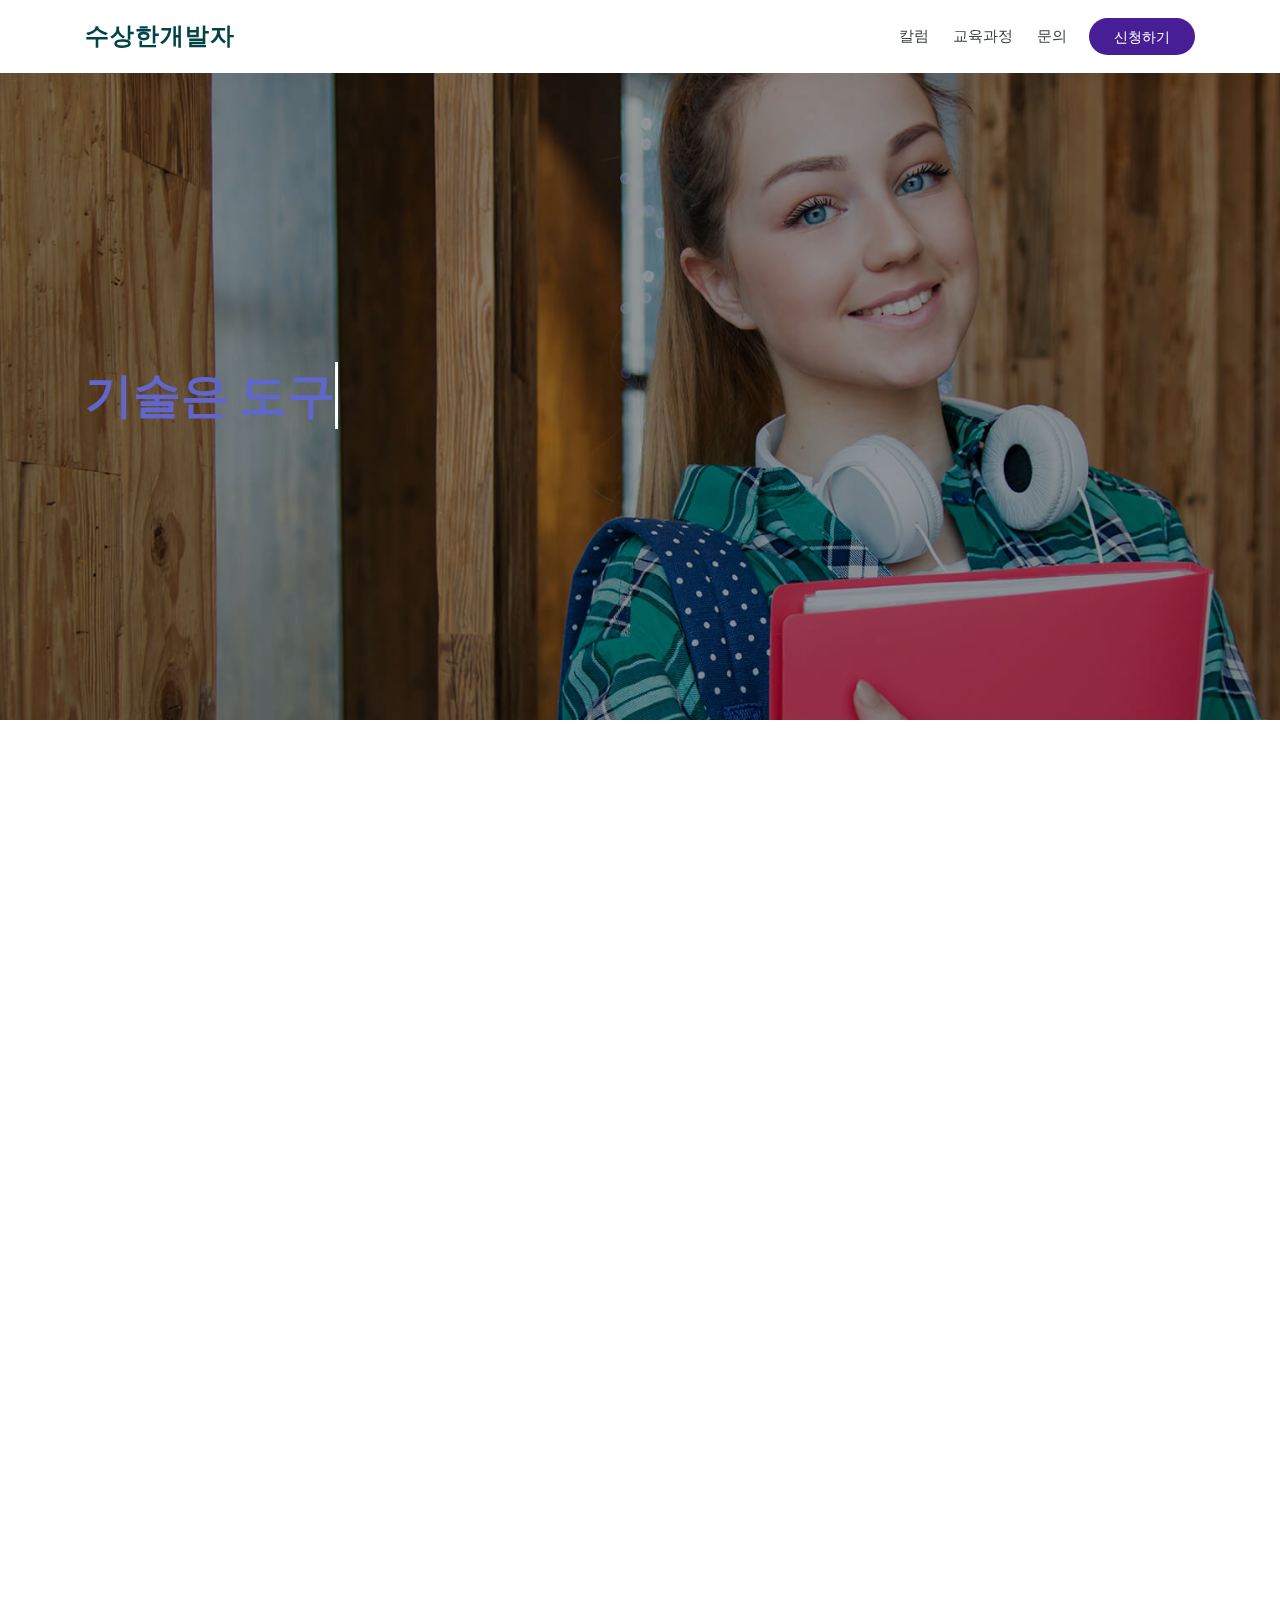
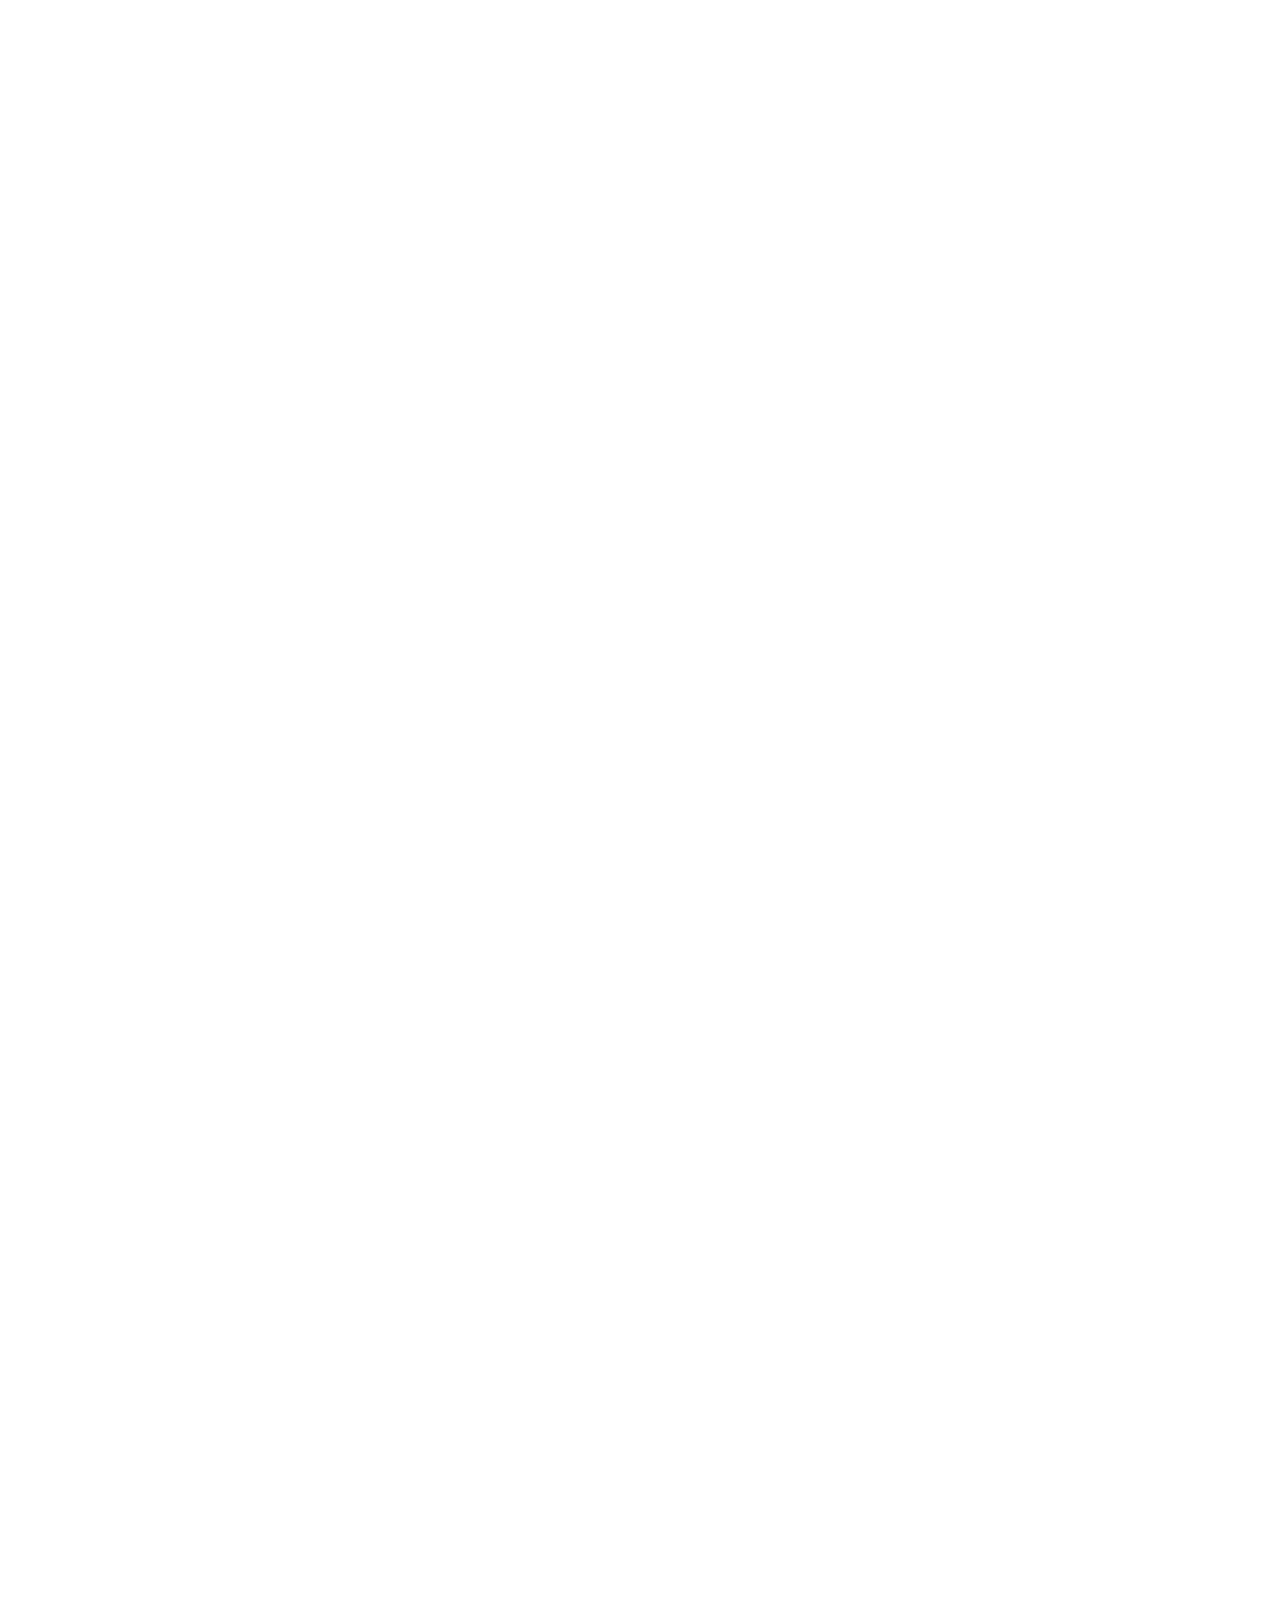
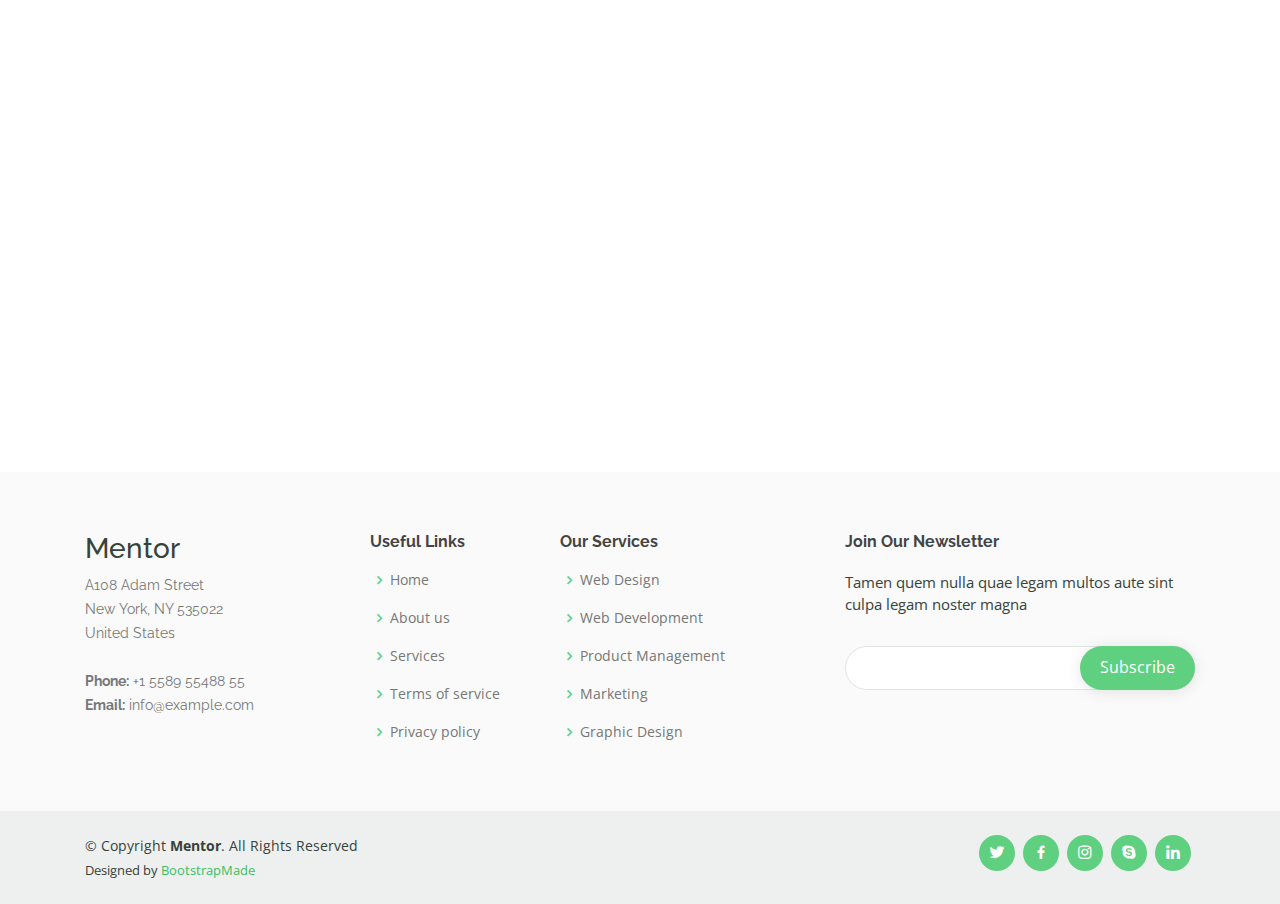
==== index.html @ 90919be4 "first commit" ====
<!DOCTYPE html>
<html lang="ko">

<head>
  <meta charset="utf-8">
  <meta content="width=device-width, initial-scale=1.0" name="viewport">

  <title>Create Dream | 수상한개발자</title>
  <meta content="" name="description">
  <meta content="" name="keywords">

  <!-- Favicons -->
  <link href="assets/img/favicon.png" rel="icon">
  <link href="assets/img/apple-touch-icon.png" rel="apple-touch-icon">

  <!-- Google Fonts -->
  <link href="https://fonts.googleapis.com/css?family=Open+Sans:300,300i,400,400i,600,600i,700,700i|Raleway:300,300i,400,400i,500,500i,600,600i,700,700i|Poppins:300,300i,400,400i,500,500i,600,600i,700,700i" rel="stylesheet">

  <!-- Vendor CSS Files -->
  <link href="assets/vendor/bootstrap/css/bootstrap.min.css" rel="stylesheet">
  <link href="assets/vendor/icofont/icofont.min.css" rel="stylesheet">
  <link href="assets/vendor/boxicons/css/boxicons.min.css" rel="stylesheet">
  <link href="assets/vendor/remixicon/remixicon.css" rel="stylesheet">
  <link href="assets/vendor/owl.carousel/assets/owl.carousel.min.css" rel="stylesheet">
  <link href="assets/vendor/animate.css/animate.min.css" rel="stylesheet">
  <link href="assets/vendor/aos/aos.css" rel="stylesheet">

  <!-- Template Main CSS File -->
  <link href="assets/css/style.css" rel="stylesheet">

  <!-- =======================================================
  * Template Name: Mentor - v2.2.0
  * Template URL: https://bootstrapmade.com/mentor-free-education-bootstrap-theme/
  * Author: BootstrapMade.com
  * License: https://bootstrapmade.com/license/
  ======================================================== -->
</head>

<body>

  <!-- ======= Header ======= -->
  <header id="header" class="fixed-top">
    <div class="container d-flex align-items-center">

      <h1 class="logo mr-auto"><a href="index.html">수상한개발자</a></h1>
      <!-- Uncomment below if you prefer to use an image logo -->
      <!-- <a href="index.html" class="logo mr-auto"><img src="assets/img/logo.png" alt="" class="img-fluid"></a>-->

      <nav class="nav-menu d-none d-lg-block">
        <ul>
          <li><a href="column.html">칼럼</a></li>
          <li><a href="courses.html">교육과정</a></li>
          <li><a href="contact.html">문의</a></li>

        </ul>
      </nav><!-- .nav-menu -->

      <a href="courses.html" class="get-started-btn">신청하기</a>

    </div>
  </header><!-- End Header -->

  <!-- ======= Hero Section ======= -->
  <section id="hero" class="d-flex justify-content-center align-items-center">
    <div class="container position-relative" data-aos="zoom-in" data-aos-delay="100">
      <h1>
        <a href="" class="typewrite" data-period="2000" data-type='[ "기술은 도구에 불과합니다. 머릿속의 아이디어를 실현해보세요.", "일반인, 비전공자, 학생, 직장인도 인공지능, 웹사이트를 다룰 수 있습니다.", "코알못도 4주만에 인공지능 기술을 활용한 웹사이트 완성"]'>
          <span class="wrap"></span>
        </a>
      </h1>
      <!-- <h2>We are team of talanted designers making websites with Bootstrap</h2> -->
      <!-- <a href="courses.html" class="btn-get-started">Get Started</a> -->
    </div>
  </section><!-- End Hero -->

  <main id="main">

    <!-- ======= About 컬럼 섹션 ======= -->
    <section id="about" class="about">
      <div class="container" data-aos="fade-up">

        <div class="section-title">
          <h2>About</h2>
          <p>About Us</p>
        </div>

        <div class="row">
          <div class="col-lg-6 order-1 order-lg-2" data-aos="fade-left" data-aos-delay="100">
            <img src="assets/img/about.jpg" class="img-fluid" alt="">
          </div>
          <div class="col-lg-6 pt-4 pt-lg-0 order-2 order-lg-1 content">
            <h3>수상한 개발자는 어떻게 4주만에 <br>인공지능, 웹사이트를 완성할 수 있을까요?</h3>
            <p class="font-italic">
              반드시 칼럼을 확인하시고 신청해주세요.
            </p>
            <ul>
              <li><i class="icofont-check-circled"></i> 자기계발로 코딩을 배우고 싶으신 분들에게</li>
              <li><i class="icofont-check-circled"></i> 창업을 위해 코딩이 필요하신 분에게</li>
              <li><i class="icofont-check-circled"></i> 4주만에 어떻게 인공지능을 활용한 웹사이트를 만드나요?</li>
            </ul>
            <p>
              
            </p>
            <a href="column.html" class="learn-more-btn">칼럼 확인</a>
          </div>
        </div>

      </div>
    </section><!-- End About Section -->

    <!-- ======= Counts Section ======= -->
    <!-- <section id="counts" class="counts section-bg">
      <div class="container">

        <div class="row counters">

          <div class="col-lg-3 col-6 text-center">
            <span data-toggle="counter-up">1232</span>
            <p>Students</p>
          </div>

          <div class="col-lg-3 col-6 text-center">
            <span data-toggle="counter-up">64</span>
            <p>Courses</p>
          </div>

          <div class="col-lg-3 col-6 text-center">
            <span data-toggle="counter-up">42</span>
            <p>Events</p>
          </div>

          <div class="col-lg-3 col-6 text-center">
            <span data-toggle="counter-up">15</span>
            <p>Trainers</p>
          </div>

        </div>

      </div>
    </section>End Counts Section -->

    <!-- ======= 수업소개 섹션 ======= -->
    <section id="why-us" class="why-us">
      <div class="container" data-aos="fade-up">

        <div class="row">
          <!-- <div class="col-lg-4 d-flex align-items-stretch">
             <div class="content">
              <h3>수상한개발자 소개</h3>
              <p>
                영상
              </p>
              <div class="text-center">
                <a href="about.html" class="more-btn">Learn More <i class="bx bx-chevron-right"></i></a>
              </div>
            </div> 
          </div> -->
          <div class="col-lg-8 d-flex align-items-stretch" data-aos="zoom-in" data-aos-delay="100">
            <div class="icon-boxes d-flex flex-column justify-content-center">
              <div class="row">
                <div class="col-xl-4 d-flex align-items-stretch">
                  <div class="icon-box mt-4 mt-xl-0">
                    <i class="bx bx-receipt"></i>
                    <h4>일반과정</h4>
                    <p>일반과정은 온라인으로 진행되며 자신만의 포트폴리오를 구축해볼 수 있다.</p>
                  </div>
                </div>
                <div class="col-xl-4 d-flex align-items-stretch">
                  <div class="icon-box mt-4 mt-xl-0">
                    <i class="bx bx-cube-alt"></i>
                    <h4>메이커스 과정</h4>
                    <p>메이커스 과정은 플립러닝이다. 온라인 + 오프라인 형태로 앱출시까지 해보소</p>
                  </div>
                </div>
              </div>
            </div><!-- End .content-->
          </div>
        </div>

      </div>
    </section><!-- End 수업소개 Section -->

    <!-- ======= Features Section ======= -->
    <section id="features" class="features">
      <div class="container" data-aos="fade-up">

        <div class="row" data-aos="zoom-in" data-aos-delay="100">
          <div class="col-lg-3 col-md-4">
            <div class="icon-box">
              <i class="ri-store-line" style="color: #ffbb2c;"></i>
              <h3><a href="">Lorem Ipsum</a></h3>
            </div>
          </div>
          <div class="col-lg-3 col-md-4 mt-4 mt-md-0">
            <div class="icon-box">
              <i class="ri-bar-chart-box-line" style="color: #5578ff;"></i>
              <h3><a href="">Dolor Sitema</a></h3>
            </div>
          </div>
          <div class="col-lg-3 col-md-4 mt-4 mt-md-0">
            <div class="icon-box">
              <i class="ri-calendar-todo-line" style="color: #e80368;"></i>
              <h3><a href="">Sed perspiciatis</a></h3>
            </div>
          </div>
          <div class="col-lg-3 col-md-4 mt-4 mt-lg-0">
            <div class="icon-box">
              <i class="ri-paint-brush-line" style="color: #e361ff;"></i>
              <h3><a href="">Magni Dolores</a></h3>
            </div>
          </div>
          <div class="col-lg-3 col-md-4 mt-4">
            <div class="icon-box">
              <i class="ri-database-2-line" style="color: #47aeff;"></i>
              <h3><a href="">Nemo Enim</a></h3>
            </div>
          </div>
          <div class="col-lg-3 col-md-4 mt-4">
            <div class="icon-box">
              <i class="ri-gradienter-line" style="color: #ffa76e;"></i>
              <h3><a href="">Eiusmod Tempor</a></h3>
            </div>
          </div>
          <div class="col-lg-3 col-md-4 mt-4">
            <div class="icon-box">
              <i class="ri-file-list-3-line" style="color: #11dbcf;"></i>
              <h3><a href="">Midela Teren</a></h3>
            </div>
          </div>
          <div class="col-lg-3 col-md-4 mt-4">
            <div class="icon-box">
              <i class="ri-price-tag-2-line" style="color: #4233ff;"></i>
              <h3><a href="">Pira Neve</a></h3>
            </div>
          </div>
          <div class="col-lg-3 col-md-4 mt-4">
            <div class="icon-box">
              <i class="ri-anchor-line" style="color: #b2904f;"></i>
              <h3><a href="">Dirada Pack</a></h3>
            </div>
          </div>
          <div class="col-lg-3 col-md-4 mt-4">
            <div class="icon-box">
              <i class="ri-disc-line" style="color: #b20969;"></i>
              <h3><a href="">Moton Ideal</a></h3>
            </div>
          </div>
          <div class="col-lg-3 col-md-4 mt-4">
            <div class="icon-box">
              <i class="ri-base-station-line" style="color: #ff5828;"></i>
              <h3><a href="">Verdo Park</a></h3>
            </div>
          </div>
          <div class="col-lg-3 col-md-4 mt-4">
            <div class="icon-box">
              <i class="ri-fingerprint-line" style="color: #29cc61;"></i>
              <h3><a href="">Flavor Nivelanda</a></h3>
            </div>
          </div>
        </div>

      </div>
    </section><!-- End Features Section -->

    <!-- ======= Popular Courses Section ======= -->
    <section id="popular-courses" class="courses">
      <div class="container" data-aos="fade-up">

        <div class="section-title">
          <h2>Courses</h2>
          <p>Popular Courses</p>
        </div>

        <div class="row" data-aos="zoom-in" data-aos-delay="100">

          <div class="col-lg-4 col-md-6 d-flex align-items-stretch">
            <div class="course-item">
              <img src="assets/img/course-1.jpg" class="img-fluid" alt="...">
              <div class="course-content">
                <div class="d-flex justify-content-between align-items-center mb-3">
                  <h4>Web Development</h4>
                  <p class="price">$169</p>
                </div>

                <h3><a href="course-details.html">Website Design</a></h3>
                <p>Et architecto provident deleniti facere repellat nobis iste. Id facere quia quae dolores dolorem tempore.</p>
                <div class="trainer d-flex justify-content-between align-items-center">
                  <div class="trainer-profile d-flex align-items-center">
                    <img src="assets/img/trainers/trainer-1.jpg" class="img-fluid" alt="">
                    <span>Antonio</span>
                  </div>
                  <div class="trainer-rank d-flex align-items-center">
                    <i class="bx bx-user"></i>&nbsp;50
                    &nbsp;&nbsp;
                    <i class="bx bx-heart"></i>&nbsp;65
                  </div>
                </div>
              </div>
            </div>
          </div> <!-- End Course Item-->

          <div class="col-lg-4 col-md-6 d-flex align-items-stretch mt-4 mt-md-0">
            <div class="course-item">
              <img src="assets/img/course-2.jpg" class="img-fluid" alt="...">
              <div class="course-content">
                <div class="d-flex justify-content-between align-items-center mb-3">
                  <h4>Marketing</h4>
                  <p class="price">$250</p>
                </div>

                <h3><a href="course-details.html">Search Engine Optimization</a></h3>
                <p>Et architecto provident deleniti facere repellat nobis iste. Id facere quia quae dolores dolorem tempore.</p>
                <div class="trainer d-flex justify-content-between align-items-center">
                  <div class="trainer-profile d-flex align-items-center">
                    <img src="assets/img/trainers/trainer-2.jpg" class="img-fluid" alt="">
                    <span>Lana</span>
                  </div>
                  <div class="trainer-rank d-flex align-items-center">
                    <i class="bx bx-user"></i>&nbsp;35
                    &nbsp;&nbsp;
                    <i class="bx bx-heart"></i>&nbsp;42
                  </div>
                </div>
              </div>
            </div>
          </div> <!-- End Course Item-->

          <div class="col-lg-4 col-md-6 d-flex align-items-stretch mt-4 mt-lg-0">
            <div class="course-item">
              <img src="assets/img/course-3.jpg" class="img-fluid" alt="...">
              <div class="course-content">
                <div class="d-flex justify-content-between align-items-center mb-3">
                  <h4>Content</h4>
                  <p class="price">$180</p>
                </div>

                <h3><a href="course-details.html">Copywriting</a></h3>
                <p>Et architecto provident deleniti facere repellat nobis iste. Id facere quia quae dolores dolorem tempore.</p>
                <div class="trainer d-flex justify-content-between align-items-center">
                  <div class="trainer-profile d-flex align-items-center">
                    <img src="assets/img/trainers/trainer-3.jpg" class="img-fluid" alt="">
                    <span>Brandon</span>
                  </div>
                  <div class="trainer-rank d-flex align-items-center">
                    <i class="bx bx-user"></i>&nbsp;20
                    &nbsp;&nbsp;
                    <i class="bx bx-heart"></i>&nbsp;85
                  </div>
                </div>
              </div>
            </div>
          </div> <!-- End Course Item-->

        </div>

      </div>
    </section><!-- End Popular Courses Section -->

    <!-- ======= Trainers Section ======= -->
    <section id="trainers" class="trainers">
      <div class="container" data-aos="fade-up">

        <div class="section-title">
          <h2>Trainers</h2>
          <p>Our Professional Trainers</p>
        </div>

        <div class="row" data-aos="zoom-in" data-aos-delay="100">
          <div class="col-lg-4 col-md-6 d-flex align-items-stretch">
            <div class="member">
              <img src="assets/img/trainers/trainer-1.jpg" class="img-fluid" alt="">
              <div class="member-content">
                <h4>Walter White</h4>
                <span>Web Development</span>
                <p>
                  Magni qui quod omnis unde et eos fuga et exercitationem. Odio veritatis perspiciatis quaerat qui aut aut aut
                </p>
                <div class="social">
                  <a href=""><i class="icofont-twitter"></i></a>
                  <a href=""><i class="icofont-facebook"></i></a>
                  <a href=""><i class="icofont-instagram"></i></a>
                  <a href=""><i class="icofont-linkedin"></i></a>
                </div>
              </div>
            </div>
          </div>

          <div class="col-lg-4 col-md-6 d-flex align-items-stretch">
            <div class="member">
              <img src="assets/img/trainers/trainer-2.jpg" class="img-fluid" alt="">
              <div class="member-content">
                <h4>Sarah Jhinson</h4>
                <span>Marketing</span>
                <p>
                  Repellat fugiat adipisci nemo illum nesciunt voluptas repellendus. In architecto rerum rerum temporibus
                </p>
                <div class="social">
                  <a href=""><i class="icofont-twitter"></i></a>
                  <a href=""><i class="icofont-facebook"></i></a>
                  <a href=""><i class="icofont-instagram"></i></a>
                  <a href=""><i class="icofont-linkedin"></i></a>
                </div>
              </div>
            </div>
          </div>

          <div class="col-lg-4 col-md-6 d-flex align-items-stretch">
            <div class="member">
              <img src="assets/img/trainers/trainer-3.jpg" class="img-fluid" alt="">
              <div class="member-content">
                <h4>William Anderson</h4>
                <span>Content</span>
                <p>
                  Voluptas necessitatibus occaecati quia. Earum totam consequuntur qui porro et laborum toro des clara
                </p>
                <div class="social">
                  <a href=""><i class="icofont-twitter"></i></a>
                  <a href=""><i class="icofont-facebook"></i></a>
                  <a href=""><i class="icofont-instagram"></i></a>
                  <a href=""><i class="icofont-linkedin"></i></a>
                </div>
              </div>
            </div>
          </div>

        </div>

      </div>
    </section><!-- End Trainers Section -->

  </main><!-- End #main -->

  <!-- ======= Footer ======= -->
  <footer id="footer">

    <div class="footer-top">
      <div class="container">
        <div class="row">

          <div class="col-lg-3 col-md-6 footer-contact">
            <h3>Mentor</h3>
            <p>
              A108 Adam Street <br>
              New York, NY 535022<br>
              United States <br><br>
              <strong>Phone:</strong> +1 5589 55488 55<br>
              <strong>Email:</strong> info@example.com<br>
            </p>
          </div>

          <div class="col-lg-2 col-md-6 footer-links">
            <h4>Useful Links</h4>
            <ul>
              <li><i class="bx bx-chevron-right"></i> <a href="#">Home</a></li>
              <li><i class="bx bx-chevron-right"></i> <a href="#">About us</a></li>
              <li><i class="bx bx-chevron-right"></i> <a href="#">Services</a></li>
              <li><i class="bx bx-chevron-right"></i> <a href="#">Terms of service</a></li>
              <li><i class="bx bx-chevron-right"></i> <a href="#">Privacy policy</a></li>
            </ul>
          </div>

          <div class="col-lg-3 col-md-6 footer-links">
            <h4>Our Services</h4>
            <ul>
              <li><i class="bx bx-chevron-right"></i> <a href="#">Web Design</a></li>
              <li><i class="bx bx-chevron-right"></i> <a href="#">Web Development</a></li>
              <li><i class="bx bx-chevron-right"></i> <a href="#">Product Management</a></li>
              <li><i class="bx bx-chevron-right"></i> <a href="#">Marketing</a></li>
              <li><i class="bx bx-chevron-right"></i> <a href="#">Graphic Design</a></li>
            </ul>
          </div>

          <div class="col-lg-4 col-md-6 footer-newsletter">
            <h4>Join Our Newsletter</h4>
            <p>Tamen quem nulla quae legam multos aute sint culpa legam noster magna</p>
            <form action="" method="post">
              <input type="email" name="email"><input type="submit" value="Subscribe">
            </form>
          </div>

        </div>
      </div>
    </div>

    <div class="container d-md-flex py-4">

      <div class="mr-md-auto text-center text-md-left">
        <div class="copyright">
          &copy; Copyright <strong><span>Mentor</span></strong>. All Rights Reserved
        </div>
        <div class="credits">
          <!-- All the links in the footer should remain intact. -->
          <!-- You can delete the links only if you purchased the pro version. -->
          <!-- Licensing information: https://bootstrapmade.com/license/ -->
          <!-- Purchase the pro version with working PHP/AJAX contact form: https://bootstrapmade.com/mentor-free-education-bootstrap-theme/ -->
          Designed by <a href="https://bootstrapmade.com/">BootstrapMade</a>
        </div>
      </div>
      <div class="social-links text-center text-md-right pt-3 pt-md-0">
        <a href="#" class="twitter"><i class="bx bxl-twitter"></i></a>
        <a href="#" class="facebook"><i class="bx bxl-facebook"></i></a>
        <a href="#" class="instagram"><i class="bx bxl-instagram"></i></a>
        <a href="#" class="google-plus"><i class="bx bxl-skype"></i></a>
        <a href="#" class="linkedin"><i class="bx bxl-linkedin"></i></a>
      </div>
    </div>
  </footer><!-- End Footer -->

  <a href="#" class="back-to-top"><i class="bx bx-up-arrow-alt"></i></a>
  <div id="preloader"></div>

  <!-- Vendor JS Files -->
  <script src="assets/vendor/jquery/jquery.min.js"></script>
  <script src="assets/vendor/bootstrap/js/bootstrap.bundle.min.js"></script>
  <script src="assets/vendor/jquery.easing/jquery.easing.min.js"></script>
  <script src="assets/vendor/php-email-form/validate.js"></script>
  <script src="assets/vendor/waypoints/jquery.waypoints.min.js"></script>
  <script src="assets/vendor/counterup/counterup.min.js"></script>
  <script src="assets/vendor/owl.carousel/owl.carousel.min.js"></script>
  <script src="assets/vendor/aos/aos.js"></script>
  

  <!-- Template Main JS File -->
  <script src="assets/js/main.js"></script>

  <!-- custom js -->
  <script src="custom.js"></script>

</body>

</html>
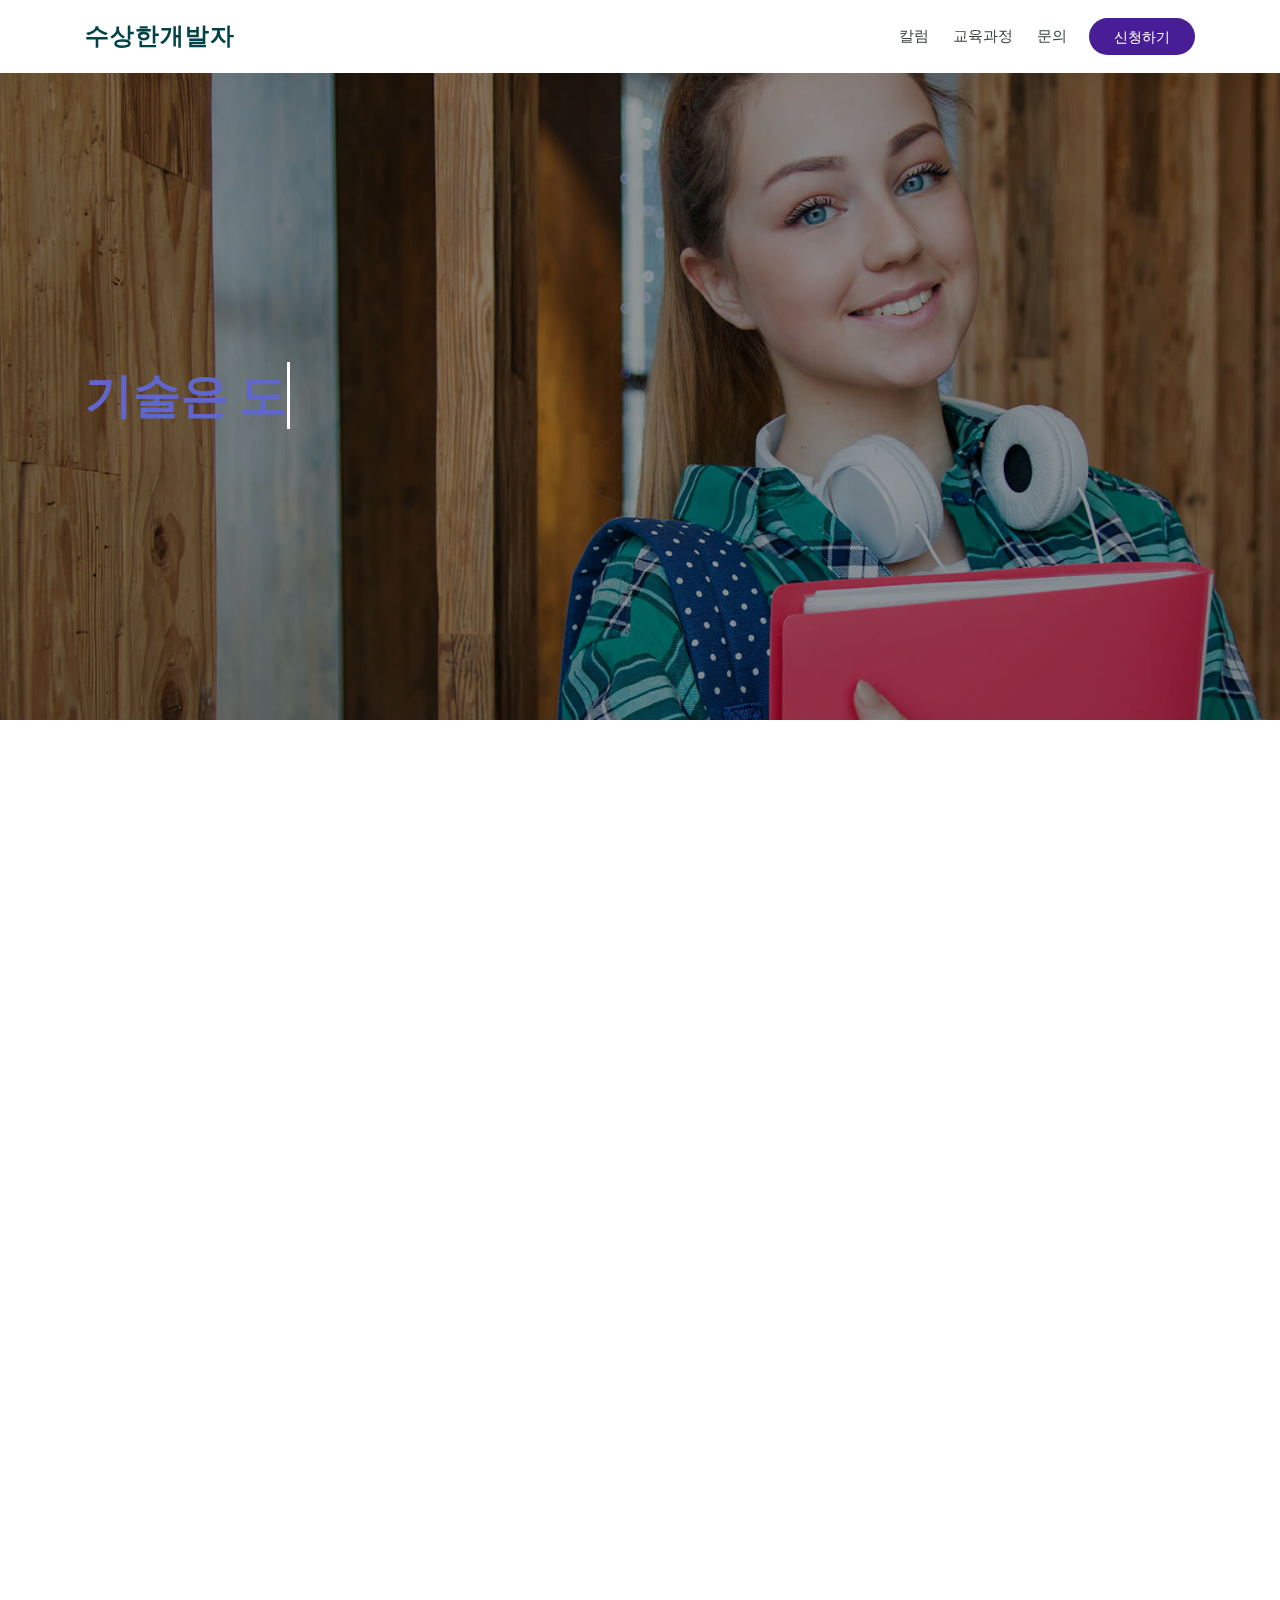
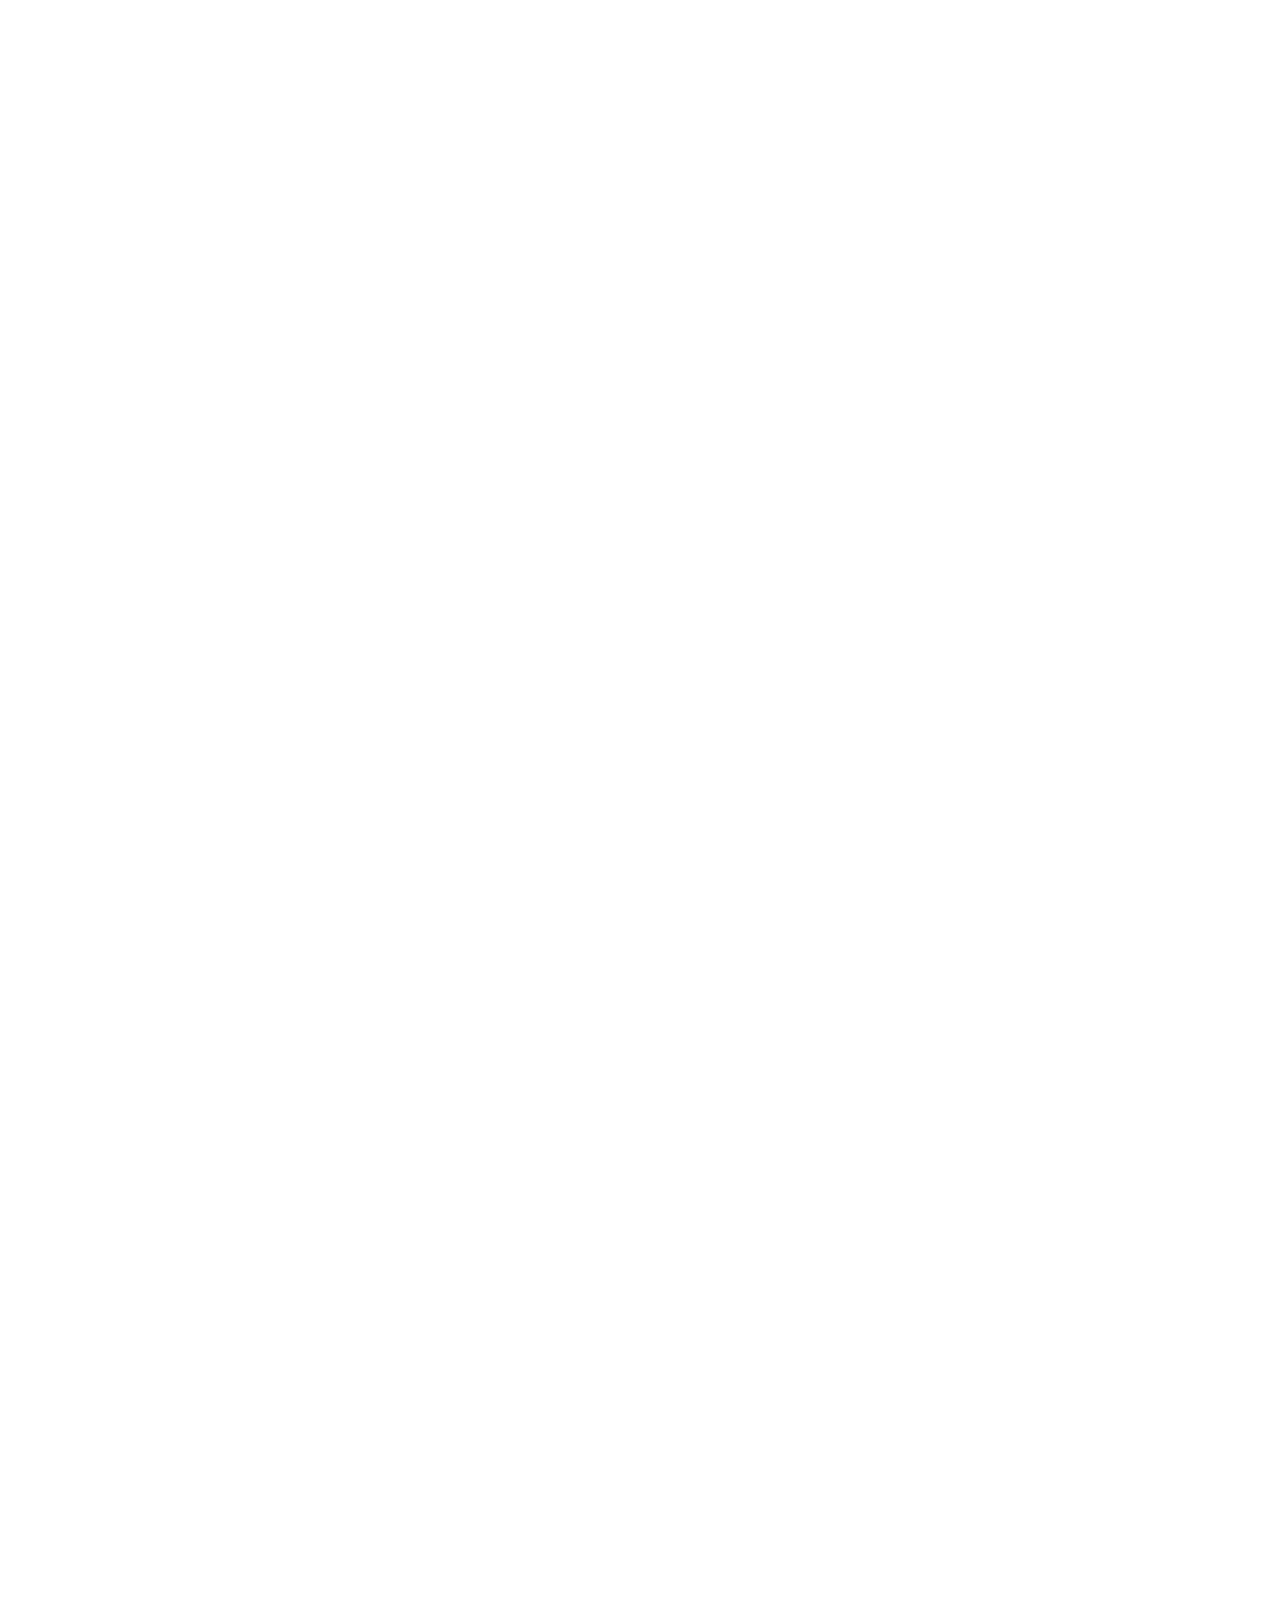
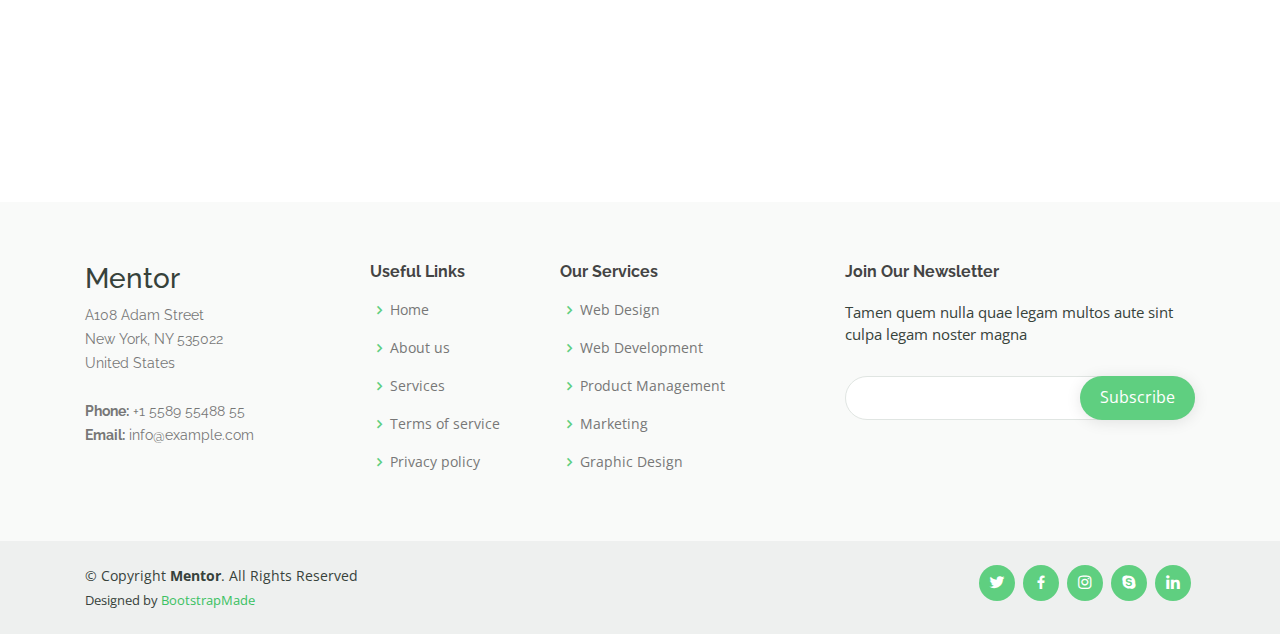
==== commit fa6d2f12: "section-title 폰트 사이즈변경" ====
--- a/index.html
+++ b/index.html
@@ -5,7 +5,7 @@
   <meta charset="utf-8">
   <meta content="width=device-width, initial-scale=1.0" name="viewport">
 
-  <title>Create Dream | 수상한개발자</title>
+  <title>수상한개발자</title>
   <meta content="" name="description">
   <meta content="" name="keywords">
 
@@ -81,7 +81,7 @@
 
         <div class="section-title">
           <h2>About</h2>
-          <p>About Us</p>
+          <p>개발에 대한 세계관부터 파악해보고 싶다면?</p>
         </div>
 
         <div class="row">
@@ -108,53 +108,17 @@
       </div>
     </section><!-- End About Section -->
 
-    <!-- ======= Counts Section ======= -->
-    <!-- <section id="counts" class="counts section-bg">
-      <div class="container">
-
-        <div class="row counters">
-
-          <div class="col-lg-3 col-6 text-center">
-            <span data-toggle="counter-up">1232</span>
-            <p>Students</p>
-          </div>
-
-          <div class="col-lg-3 col-6 text-center">
-            <span data-toggle="counter-up">64</span>
-            <p>Courses</p>
-          </div>
-
-          <div class="col-lg-3 col-6 text-center">
-            <span data-toggle="counter-up">42</span>
-            <p>Events</p>
-          </div>
-
-          <div class="col-lg-3 col-6 text-center">
-            <span data-toggle="counter-up">15</span>
-            <p>Trainers</p>
-          </div>
-
-        </div>
-
-      </div>
-    </section>End Counts Section -->
-
     <!-- ======= 수업소개 섹션 ======= -->
     <section id="why-us" class="why-us">
       <div class="container" data-aos="fade-up">
 
+        <div class="section-title">
+          <h2>수업 소개</h2>
+          <p>활용위주로 긱하게 배울 수 있다.</p>
+        </div>
+
         <div class="row">
-          <!-- <div class="col-lg-4 d-flex align-items-stretch">
-             <div class="content">
-              <h3>수상한개발자 소개</h3>
-              <p>
-                영상
-              </p>
-              <div class="text-center">
-                <a href="about.html" class="more-btn">Learn More <i class="bx bx-chevron-right"></i></a>
-              </div>
-            </div> 
-          </div> -->
+
           <div class="col-lg-8 d-flex align-items-stretch" data-aos="zoom-in" data-aos-delay="100">
             <div class="icon-boxes d-flex flex-column justify-content-center">
               <div class="row">
@@ -179,88 +143,6 @@
 
       </div>
     </section><!-- End 수업소개 Section -->
-
-    <!-- ======= Features Section ======= -->
-    <section id="features" class="features">
-      <div class="container" data-aos="fade-up">
-
-        <div class="row" data-aos="zoom-in" data-aos-delay="100">
-          <div class="col-lg-3 col-md-4">
-            <div class="icon-box">
-              <i class="ri-store-line" style="color: #ffbb2c;"></i>
-              <h3><a href="">Lorem Ipsum</a></h3>
-            </div>
-          </div>
-          <div class="col-lg-3 col-md-4 mt-4 mt-md-0">
-            <div class="icon-box">
-              <i class="ri-bar-chart-box-line" style="color: #5578ff;"></i>
-              <h3><a href="">Dolor Sitema</a></h3>
-            </div>
-          </div>
-          <div class="col-lg-3 col-md-4 mt-4 mt-md-0">
-            <div class="icon-box">
-              <i class="ri-calendar-todo-line" style="color: #e80368;"></i>
-              <h3><a href="">Sed perspiciatis</a></h3>
-            </div>
-          </div>
-          <div class="col-lg-3 col-md-4 mt-4 mt-lg-0">
-            <div class="icon-box">
-              <i class="ri-paint-brush-line" style="color: #e361ff;"></i>
-              <h3><a href="">Magni Dolores</a></h3>
-            </div>
-          </div>
-          <div class="col-lg-3 col-md-4 mt-4">
-            <div class="icon-box">
-              <i class="ri-database-2-line" style="color: #47aeff;"></i>
-              <h3><a href="">Nemo Enim</a></h3>
-            </div>
-          </div>
-          <div class="col-lg-3 col-md-4 mt-4">
-            <div class="icon-box">
-              <i class="ri-gradienter-line" style="color: #ffa76e;"></i>
-              <h3><a href="">Eiusmod Tempor</a></h3>
-            </div>
-          </div>
-          <div class="col-lg-3 col-md-4 mt-4">
-            <div class="icon-box">
-              <i class="ri-file-list-3-line" style="color: #11dbcf;"></i>
-              <h3><a href="">Midela Teren</a></h3>
-            </div>
-          </div>
-          <div class="col-lg-3 col-md-4 mt-4">
-            <div class="icon-box">
-              <i class="ri-price-tag-2-line" style="color: #4233ff;"></i>
-              <h3><a href="">Pira Neve</a></h3>
-            </div>
-          </div>
-          <div class="col-lg-3 col-md-4 mt-4">
-            <div class="icon-box">
-              <i class="ri-anchor-line" style="color: #b2904f;"></i>
-              <h3><a href="">Dirada Pack</a></h3>
-            </div>
-          </div>
-          <div class="col-lg-3 col-md-4 mt-4">
-            <div class="icon-box">
-              <i class="ri-disc-line" style="color: #b20969;"></i>
-              <h3><a href="">Moton Ideal</a></h3>
-            </div>
-          </div>
-          <div class="col-lg-3 col-md-4 mt-4">
-            <div class="icon-box">
-              <i class="ri-base-station-line" style="color: #ff5828;"></i>
-              <h3><a href="">Verdo Park</a></h3>
-            </div>
-          </div>
-          <div class="col-lg-3 col-md-4 mt-4">
-            <div class="icon-box">
-              <i class="ri-fingerprint-line" style="color: #29cc61;"></i>
-              <h3><a href="">Flavor Nivelanda</a></h3>
-            </div>
-          </div>
-        </div>
-
-      </div>
-    </section><!-- End Features Section -->
 
     <!-- ======= Popular Courses Section ======= -->
     <section id="popular-courses" class="courses">
--- a/assets/css/style.css
+++ b/assets/css/style.css
@@ -516,7 +516,7 @@
 .section-title p {
   margin: 0;
   margin: 0;
-  font-size: 36px;
+  font-size: 28px;
   font-weight: 700;
   text-transform: uppercase;
   font-family: "Poppins", sans-serif;
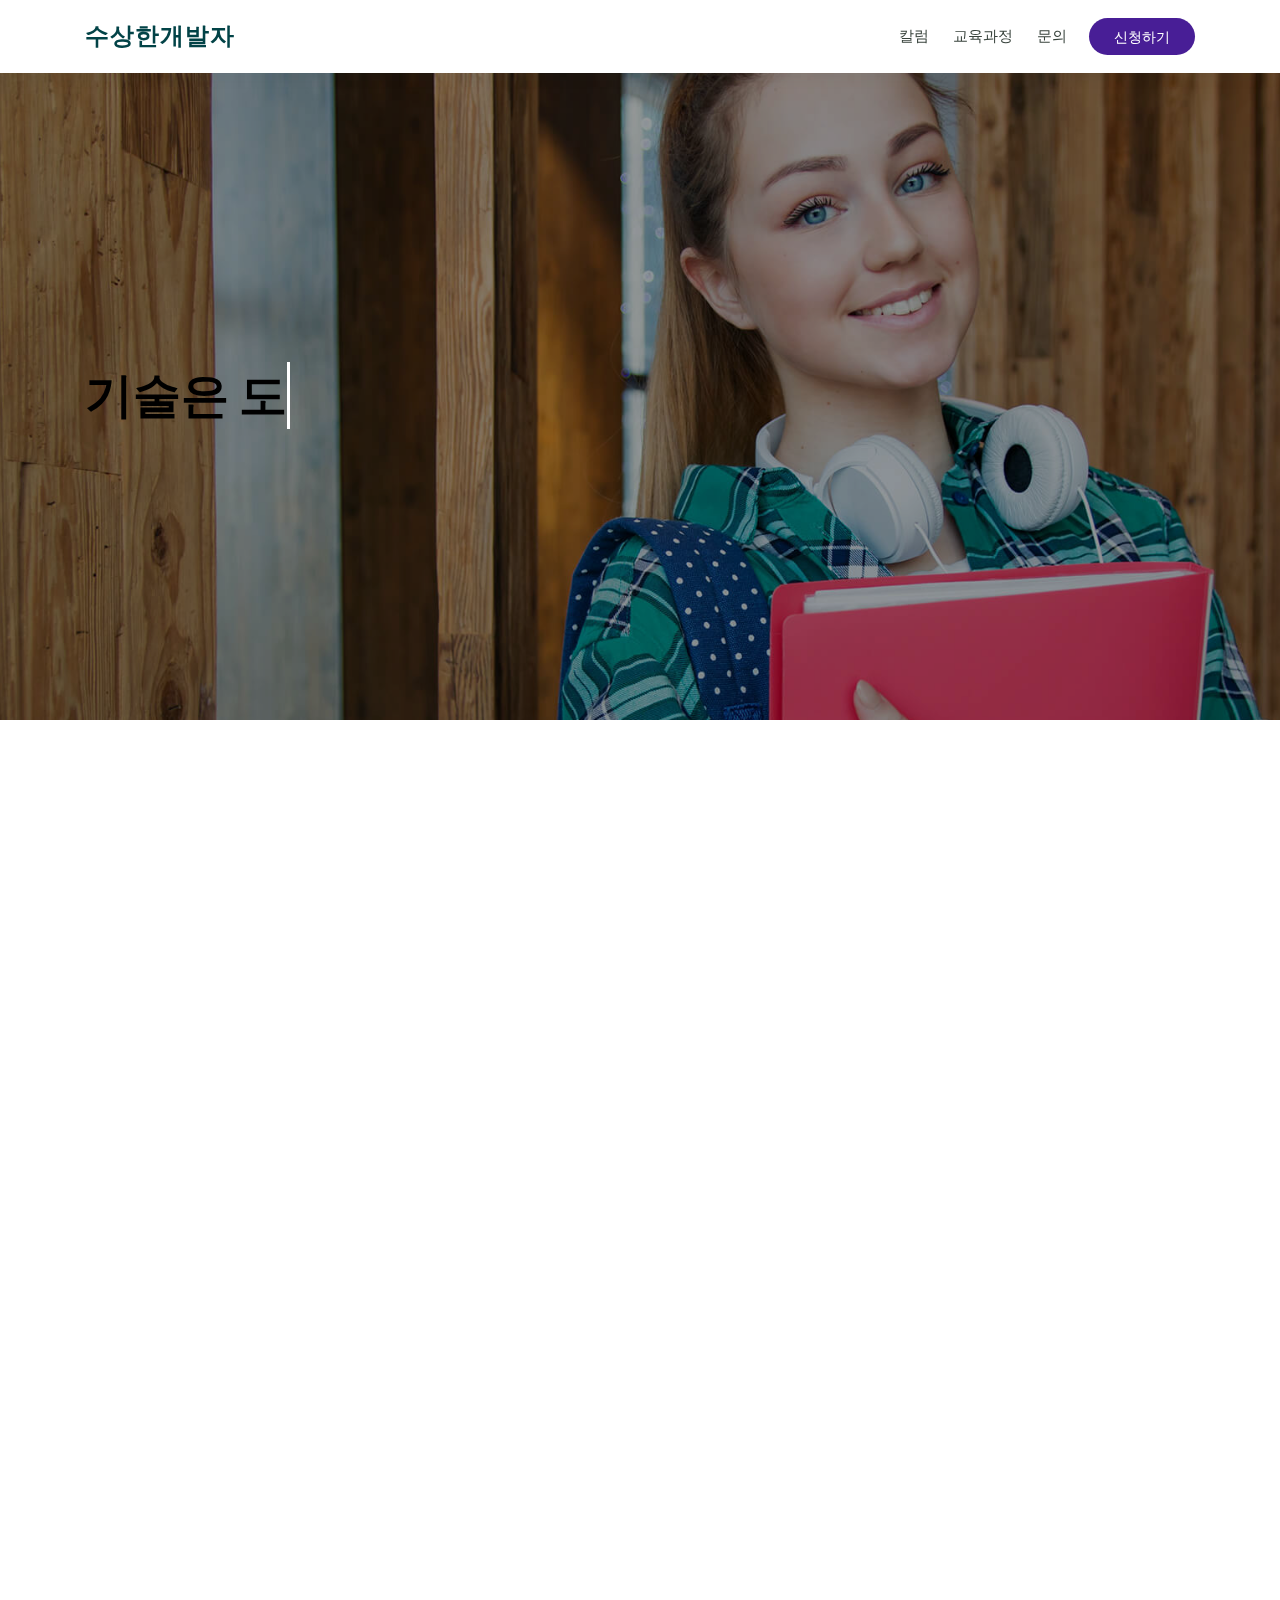
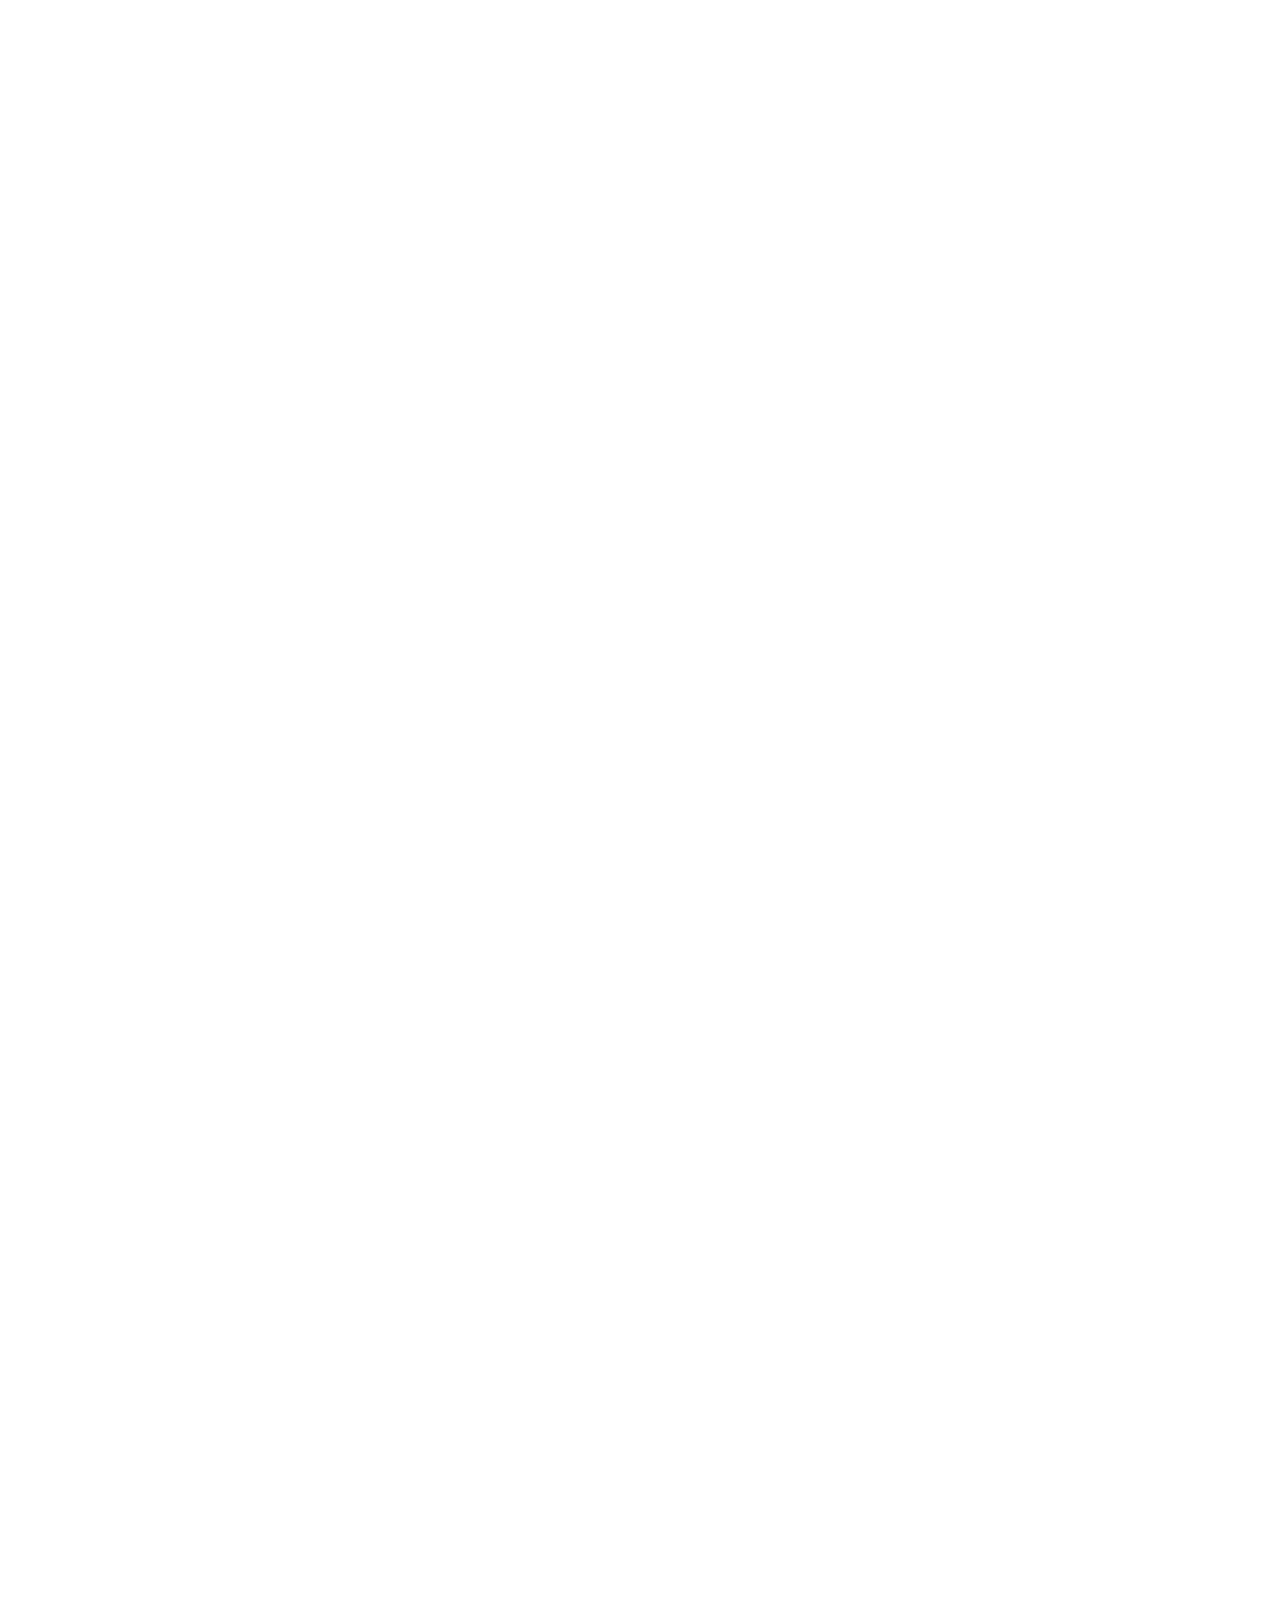
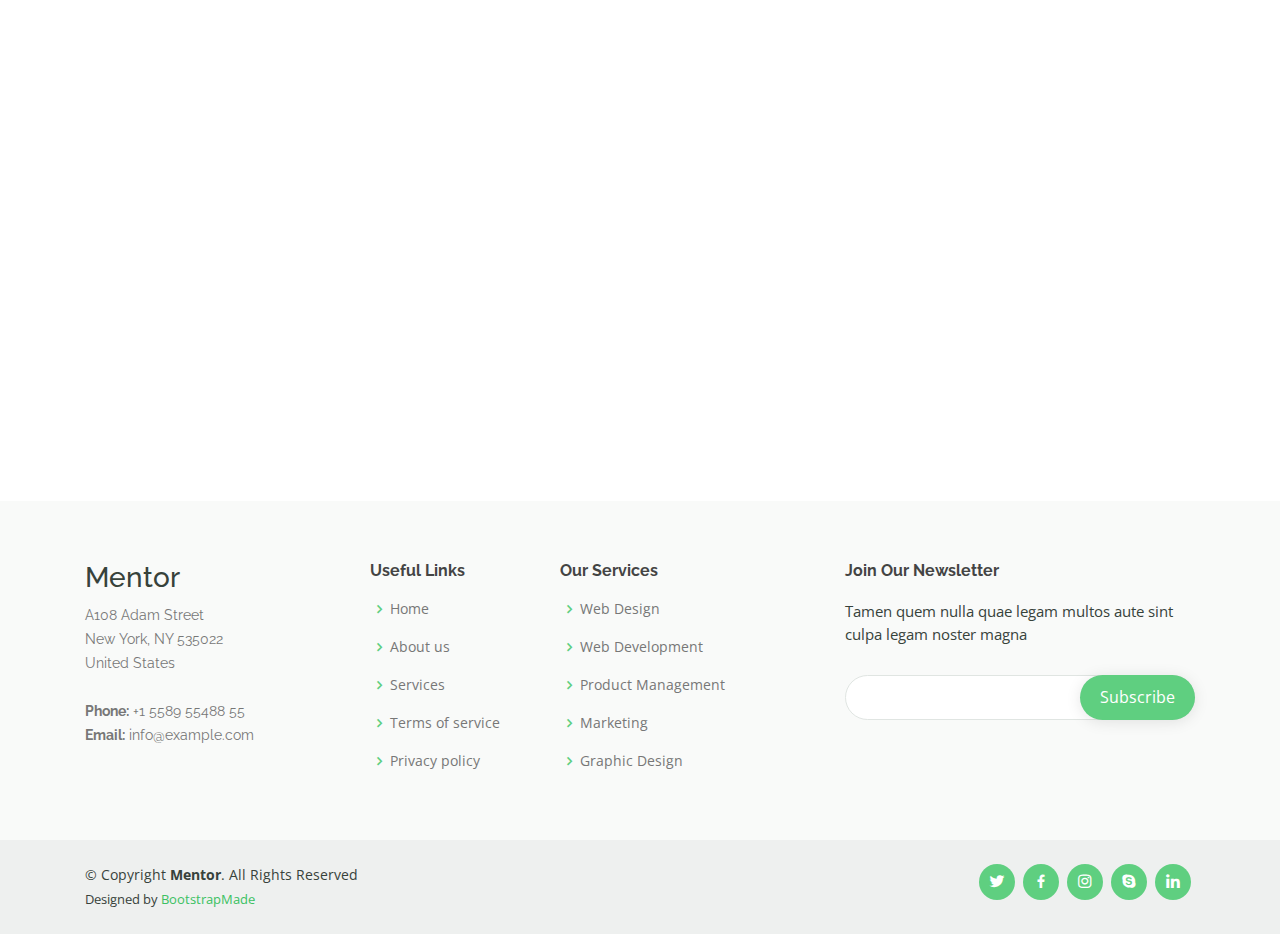
==== commit 116cd14a: "hover 효과 수정" ====
--- a/index.html
+++ b/index.html
@@ -89,8 +89,8 @@
             <img src="assets/img/about.jpg" class="img-fluid" alt="">
           </div>
           <div class="col-lg-6 pt-4 pt-lg-0 order-2 order-lg-1 content">
-            <h3>수상한 개발자는 어떻게 4주만에 <br>인공지능, 웹사이트를 완성할 수 있을까요?</h3>
-            <p class="font-italic">
+            <h3 class="mb-3">수상한 개발자는 어떻게 4주만에 <br>인공지능, 웹사이트를 완성할 수 있을까요?</h3>
+            <p class="font-italic mb-4">
               반드시 칼럼을 확인하시고 신청해주세요.
             </p>
             <ul>
@@ -113,7 +113,7 @@
       <div class="container" data-aos="fade-up">
 
         <div class="section-title">
-          <h2>수업 소개</h2>
+          <h2>Curriculum</h2>
           <p>활용위주로 긱하게 배울 수 있다.</p>
         </div>
 
@@ -122,19 +122,22 @@
           <div class="col-lg-8 d-flex align-items-stretch" data-aos="zoom-in" data-aos-delay="100">
             <div class="icon-boxes d-flex flex-column justify-content-center">
               <div class="row">
-                <div class="col-xl-4 d-flex align-items-stretch">
+                <div class="col-xl-6 d-flex align-items-stretch">
                   <div class="icon-box mt-4 mt-xl-0">
                     <i class="bx bx-receipt"></i>
                     <h4>일반과정</h4>
+                    <p>프로그래밍 -> 홈페이지 제작</p>
                     <p>일반과정은 온라인으로 진행되며 자신만의 포트폴리오를 구축해볼 수 있다.</p>
                   </div>
                 </div>
-                <div class="col-xl-4 d-flex align-items-stretch">
-                  <div class="icon-box mt-4 mt-xl-0">
-                    <i class="bx bx-cube-alt"></i>
-                    <h4>메이커스 과정</h4>
-                    <p>메이커스 과정은 플립러닝이다. 온라인 + 오프라인 형태로 앱출시까지 해보소</p>
-                  </div>
+                <div class="col-xl-6 d-flex align-items-stretch">
+                    <div class="icon-box mt-4 mt-xl-0">
+                      <i class="bx bx-cube-alt"></i>
+                      <h4><a class="" href="./courses.html">메이커스 과정</a></h4>
+                      <p>프로그래밍 -> 기획 -> 메이커스</p>
+                      <p>메이커스 과정은 플립러닝이다. 온라인 + 오프라인 형태로 앱출시까지 해보소</p>
+                    </div>
+                  
                 </div>
               </div>
             </div><!-- End .content-->
@@ -144,13 +147,27 @@
       </div>
     </section><!-- End 수업소개 Section -->
 
-    <!-- ======= Popular Courses Section ======= -->
+        <!-- ======= 강의 맛보기 섹션 ======= -->
+        <section id="why-us" class="why-us">
+          <div class="container" data-aos="fade-up">
+    
+            <div class="section-title">
+              <h2>Taste</h2>
+              <p>강의 미리보기.</p>
+            </div>
+    
+            영상을 집어넣읍시다.
+    
+          </div>
+        </section><!-- End 수업소개 Section -->
+
+    <!-- ======= 차별점 Section ======= -->
     <section id="popular-courses" class="courses">
       <div class="container" data-aos="fade-up">
 
         <div class="section-title">
-          <h2>Courses</h2>
-          <p>Popular Courses</p>
+          <h2>We Are Diffrent</h2>
+          <p>수상한개발자에서 배워야하는 이유</p>
         </div>
 
         <div class="row" data-aos="zoom-in" data-aos-delay="100">
@@ -164,8 +181,8 @@
                   <p class="price">$169</p>
                 </div>
 
-                <h3><a href="course-details.html">Website Design</a></h3>
-                <p>Et architecto provident deleniti facere repellat nobis iste. Id facere quia quae dolores dolorem tempore.</p>
+                <h3><a href="course-details.html">활용 위주니까.</a></h3>
+                <p>코딩은 어려운게 사실이다. 원리부터 알아가려고 하면 끝이 없다. 3년간 비전공자 교육의 노하우를 담았다.</p>
                 <div class="trainer d-flex justify-content-between align-items-center">
                   <div class="trainer-profile d-flex align-items-center">
                     <img src="assets/img/trainers/trainer-1.jpg" class="img-fluid" alt="">
@@ -190,8 +207,8 @@
                   <p class="price">$250</p>
                 </div>
 
-                <h3><a href="course-details.html">Search Engine Optimization</a></h3>
-                <p>Et architecto provident deleniti facere repellat nobis iste. Id facere quia quae dolores dolorem tempore.</p>
+                <h3><a href="course-details.html">교육만 듣고 끝이 아니니까.</a></h3>
+                <p>우리는 인프라가 엄청나 강의만 듣고 땡이 아니다. 니네가 만들고 싶은거 만들어봐 개발자는 많아.</p>
                 <div class="trainer d-flex justify-content-between align-items-center">
                   <div class="trainer-profile d-flex align-items-center">
                     <img src="assets/img/trainers/trainer-2.jpg" class="img-fluid" alt="">
@@ -216,8 +233,8 @@
                   <p class="price">$180</p>
                 </div>
 
-                <h3><a href="course-details.html">Copywriting</a></h3>
-                <p>Et architecto provident deleniti facere repellat nobis iste. Id facere quia quae dolores dolorem tempore.</p>
+                <h3><a href="course-details.html">개발이 만약 적성에 맞는다면 집중코스도 있다. 512</a></h3>
+                <p>나는 개발자가 맞구나 싶으면 앱, 서버 만들 수 있는 교육도 전문적으로 제공한다. 우리의 노하우와 인프라가 있다.</p>
                 <div class="trainer d-flex justify-content-between align-items-center">
                   <div class="trainer-profile d-flex align-items-center">
                     <img src="assets/img/trainers/trainer-3.jpg" class="img-fluid" alt="">
@@ -238,13 +255,13 @@
       </div>
     </section><!-- End Popular Courses Section -->
 
-    <!-- ======= Trainers Section ======= -->
+    <!-- ======= 상담요청, 가격제안 아쉽게만들기 Section ======= -->
     <section id="trainers" class="trainers">
       <div class="container" data-aos="fade-up">
 
         <div class="section-title">
-          <h2>Trainers</h2>
-          <p>Our Professional Trainers</p>
+          <h2>수업 신청, 상담신청하게 만들기</h2>
+          <p>수업 신청, 상담신청하게 만들기. 칼럼만으로도 충분히 효용이 있을 수 있다. 반드시 읽어봐라</p>
         </div>
 
         <div class="row" data-aos="zoom-in" data-aos-delay="100">
--- a/assets/css/style.css
+++ b/assets/css/style.css
@@ -14,7 +14,7 @@
 }
 
 a {
-  color: #5f67cf;
+  color: #000000;
 }
 
 a:hover {
@@ -655,12 +655,18 @@
 }
 
 .why-us .icon-boxes .icon-box {
+  transition: box-shadow 0.3s;
   text-align: center;
   background: #fff;
   padding: 40px 30px;
   width: 100%;
   border: 1px solid #eef0ef;
 }
+
+.why-us .icon-boxes .icon-box:hover {
+  box-shadow: 0 0 13px 0 rgba(0, 0, 0, 0.34);
+}
+
 
 .why-us .icon-boxes .icon-box i {
   font-size: 32px;
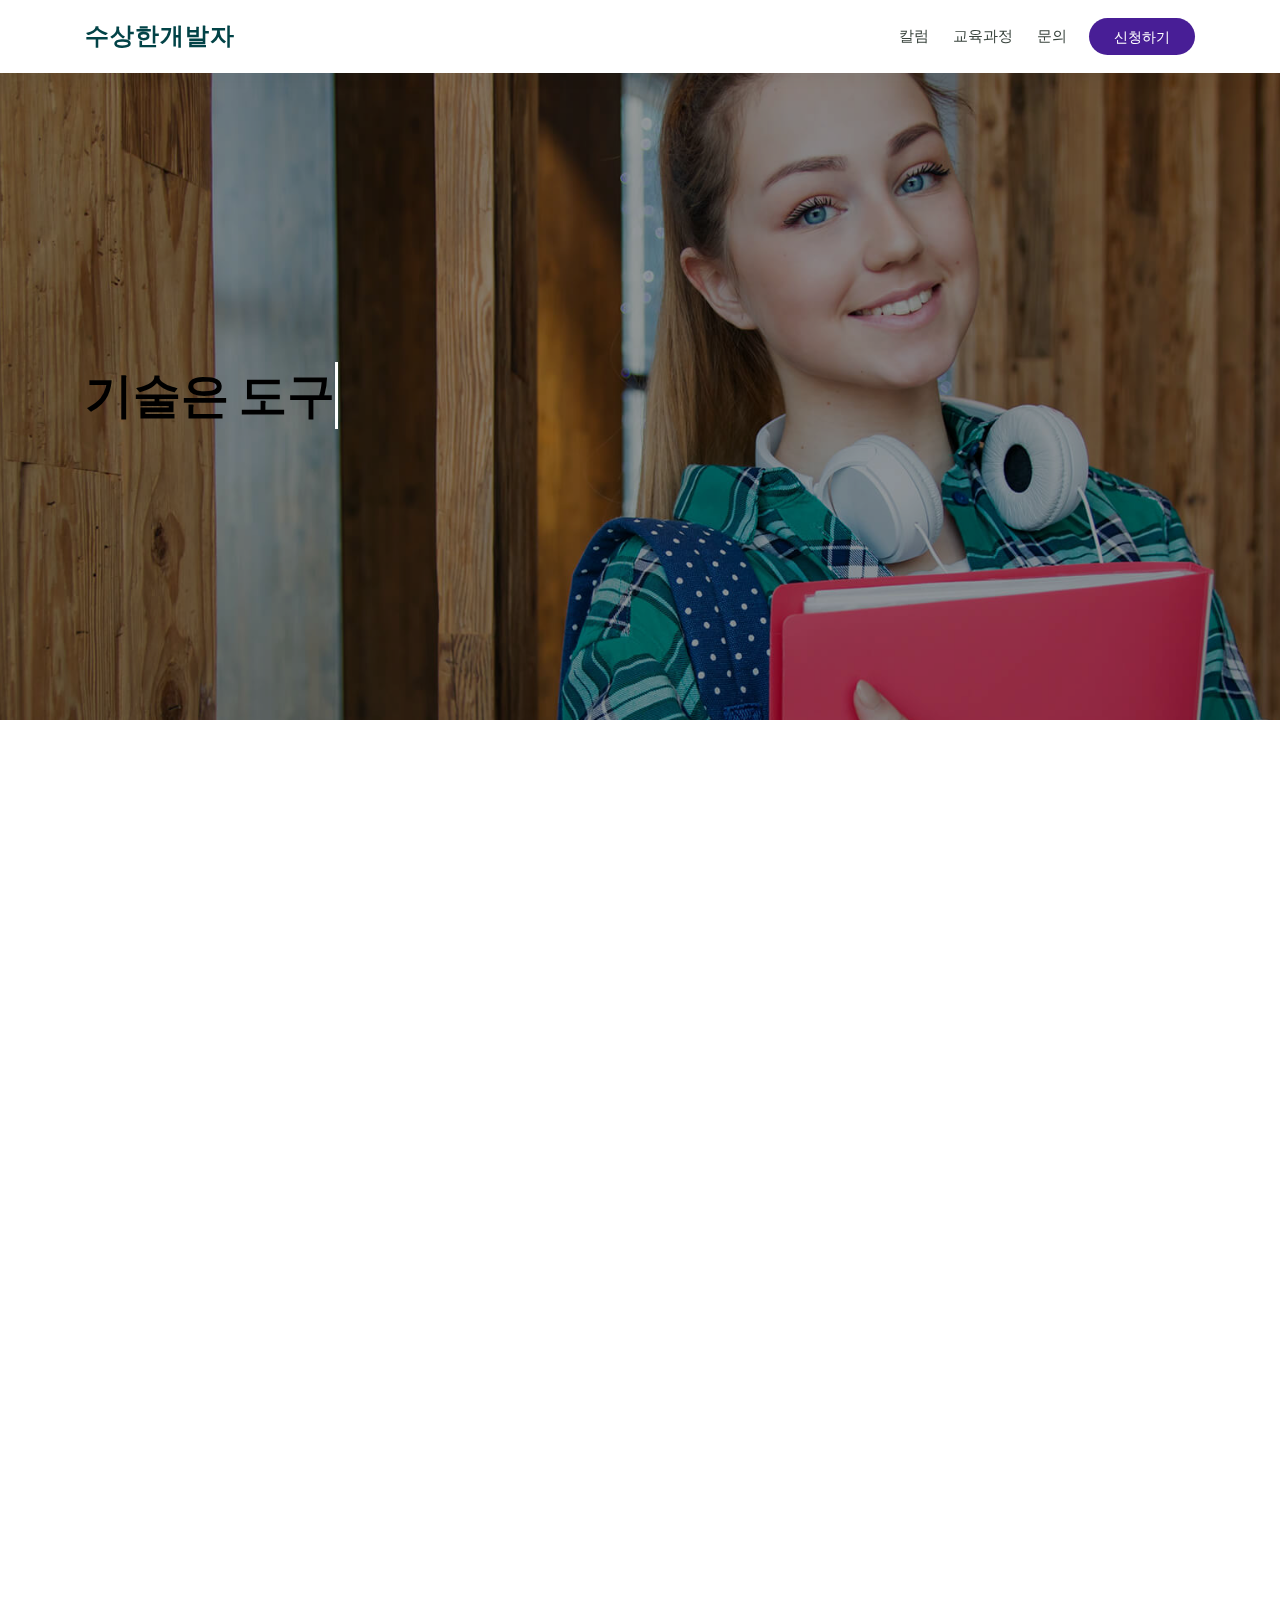
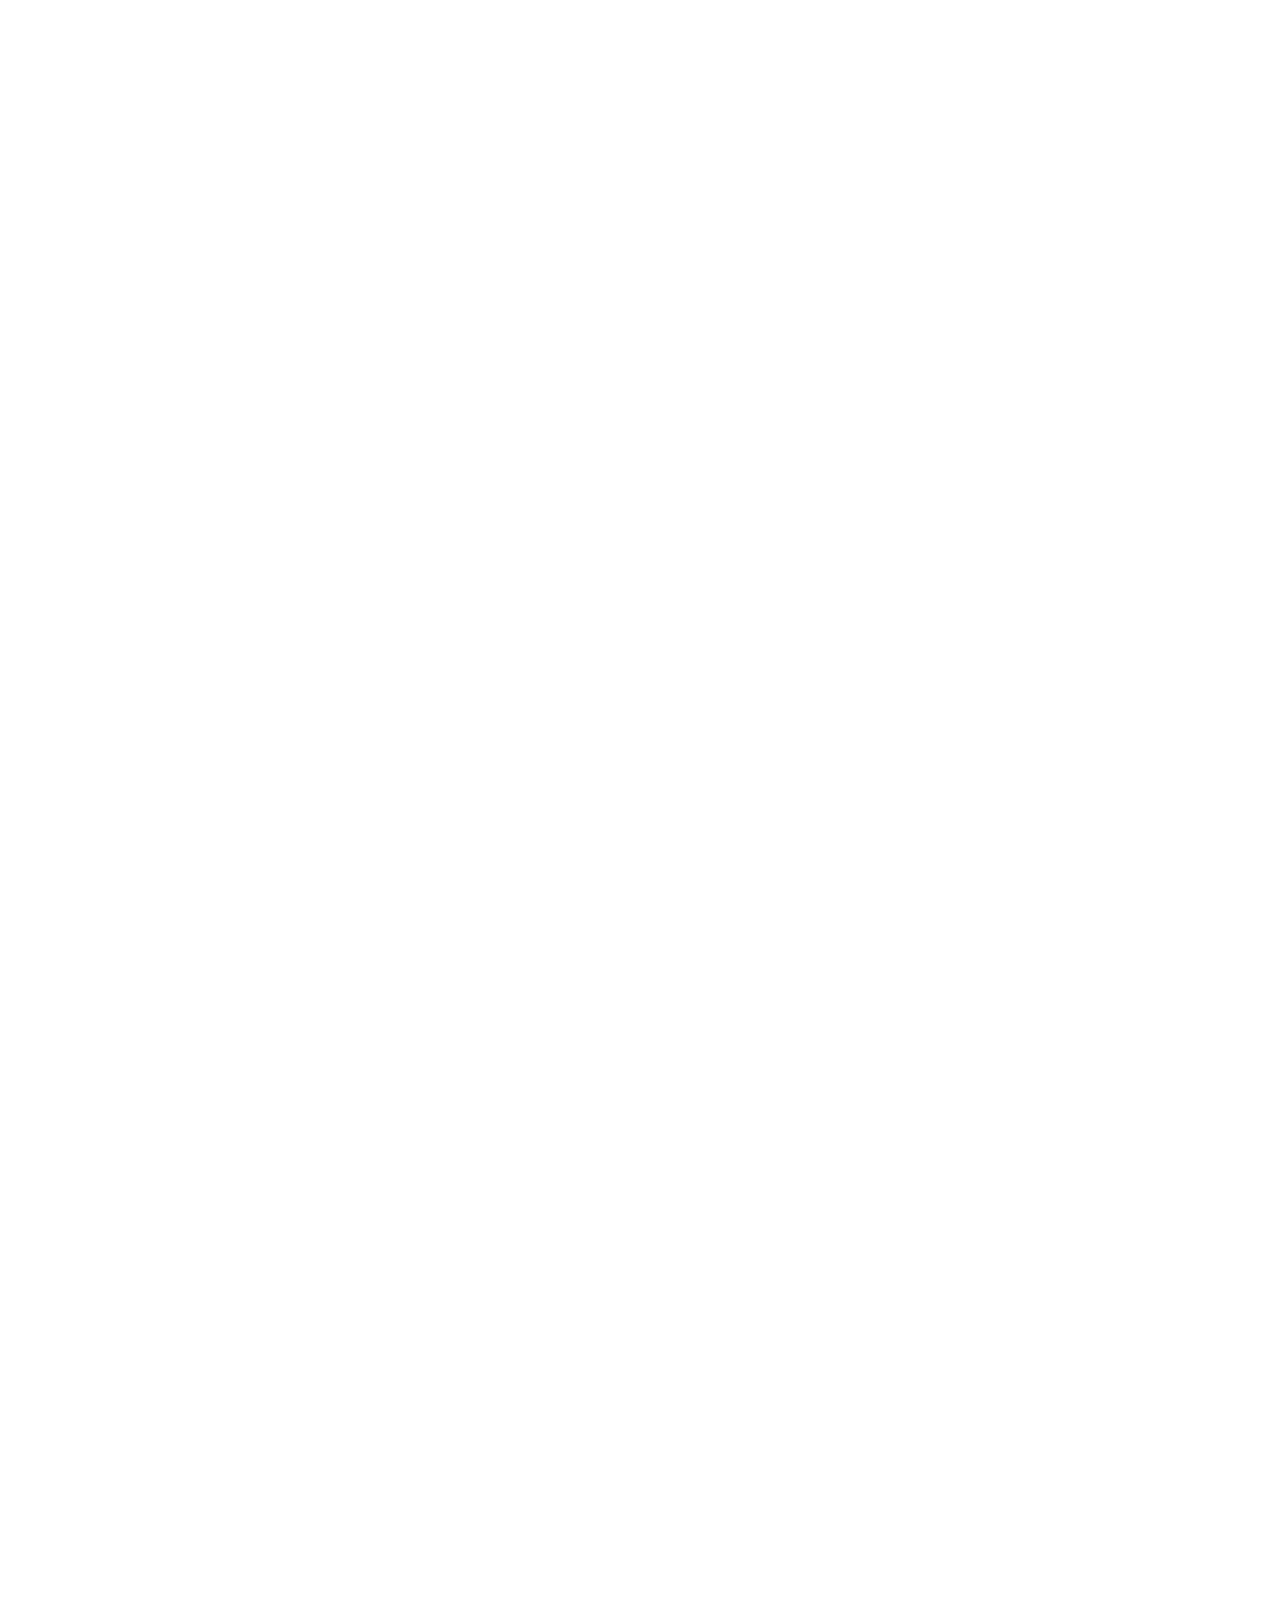
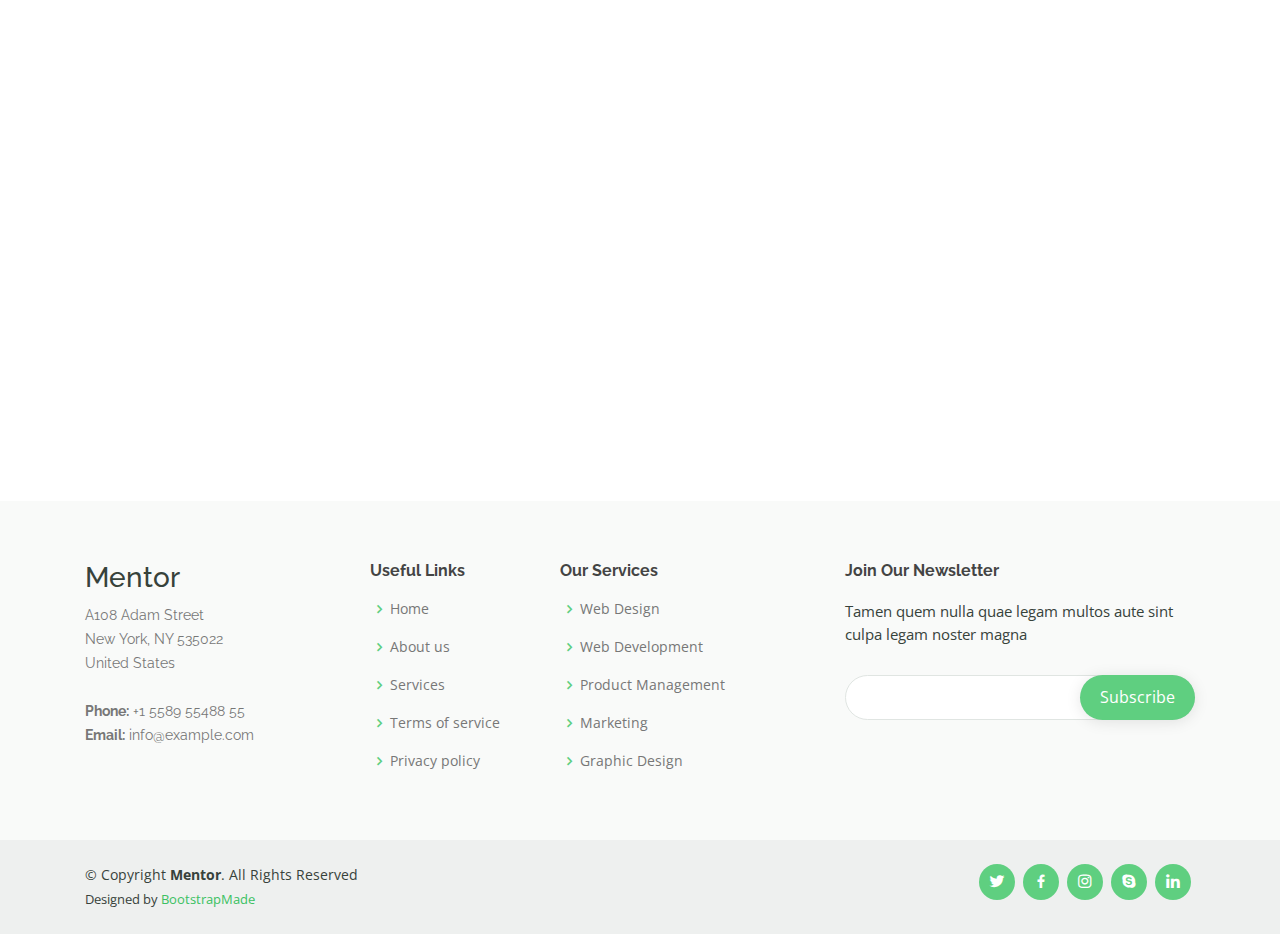
==== commit 522656a9: "그리드 사이즈 수정" ====
--- a/index.html
+++ b/index.html
@@ -108,7 +108,7 @@
       </div>
     </section><!-- End About Section -->
 
-    <!-- ======= 수업소개 섹션 ======= -->
+    <!-- ======= 교육소개 섹션 ======= -->
     <section id="why-us" class="why-us">
       <div class="container" data-aos="fade-up">
 
@@ -119,26 +119,33 @@
 
         <div class="row">
 
-          <div class="col-lg-8 d-flex align-items-stretch" data-aos="zoom-in" data-aos-delay="100">
+          <div class="col-xl-12 d-flex align-items-stretch" data-aos="zoom-in" data-aos-delay="100">
             <div class="icon-boxes d-flex flex-column justify-content-center">
               <div class="row">
-                <div class="col-xl-6 d-flex align-items-stretch">
+                <div class="col-xl-4 d-flex align-items-stretch">
                   <div class="icon-box mt-4 mt-xl-0">
                     <i class="bx bx-receipt"></i>
-                    <h4>일반과정</h4>
+                    <h4>4주 교육</h4>
                     <p>프로그래밍 -> 홈페이지 제작</p>
                     <p>일반과정은 온라인으로 진행되며 자신만의 포트폴리오를 구축해볼 수 있다.</p>
                   </div>
                 </div>
-                <div class="col-xl-6 d-flex align-items-stretch">
+                <div class="col-xl-4 d-flex align-items-stretch">
                     <div class="icon-box mt-4 mt-xl-0">
                       <i class="bx bx-cube-alt"></i>
-                      <h4><a class="" href="./courses.html">메이커스 과정</a></h4>
+                      <h4><a class="" href="./courses.html">기획역량 강화</a></h4>
                       <p>프로그래밍 -> 기획 -> 메이커스</p>
                       <p>메이커스 과정은 플립러닝이다. 온라인 + 오프라인 형태로 앱출시까지 해보소</p>
                     </div>
-                  
-                </div>
+                </div>
+                <div class="col-xl-4 d-flex align-items-stretch">
+                  <div class="icon-box mt-4 mt-xl-0">
+                    <i class="bx bx-cube-alt"></i>
+                    <h4><a class="" href="./courses.html">메이커스</a></h4>
+                    <p>프로그래밍 -> 기획 -> 메이커스</p>
+                    <p>메이커스 과정은 플립러닝이다. 온라인 + 오프라인 형태로 앱출시까지 해보소</p>
+                  </div>
+              </div>
               </div>
             </div><!-- End .content-->
           </div>
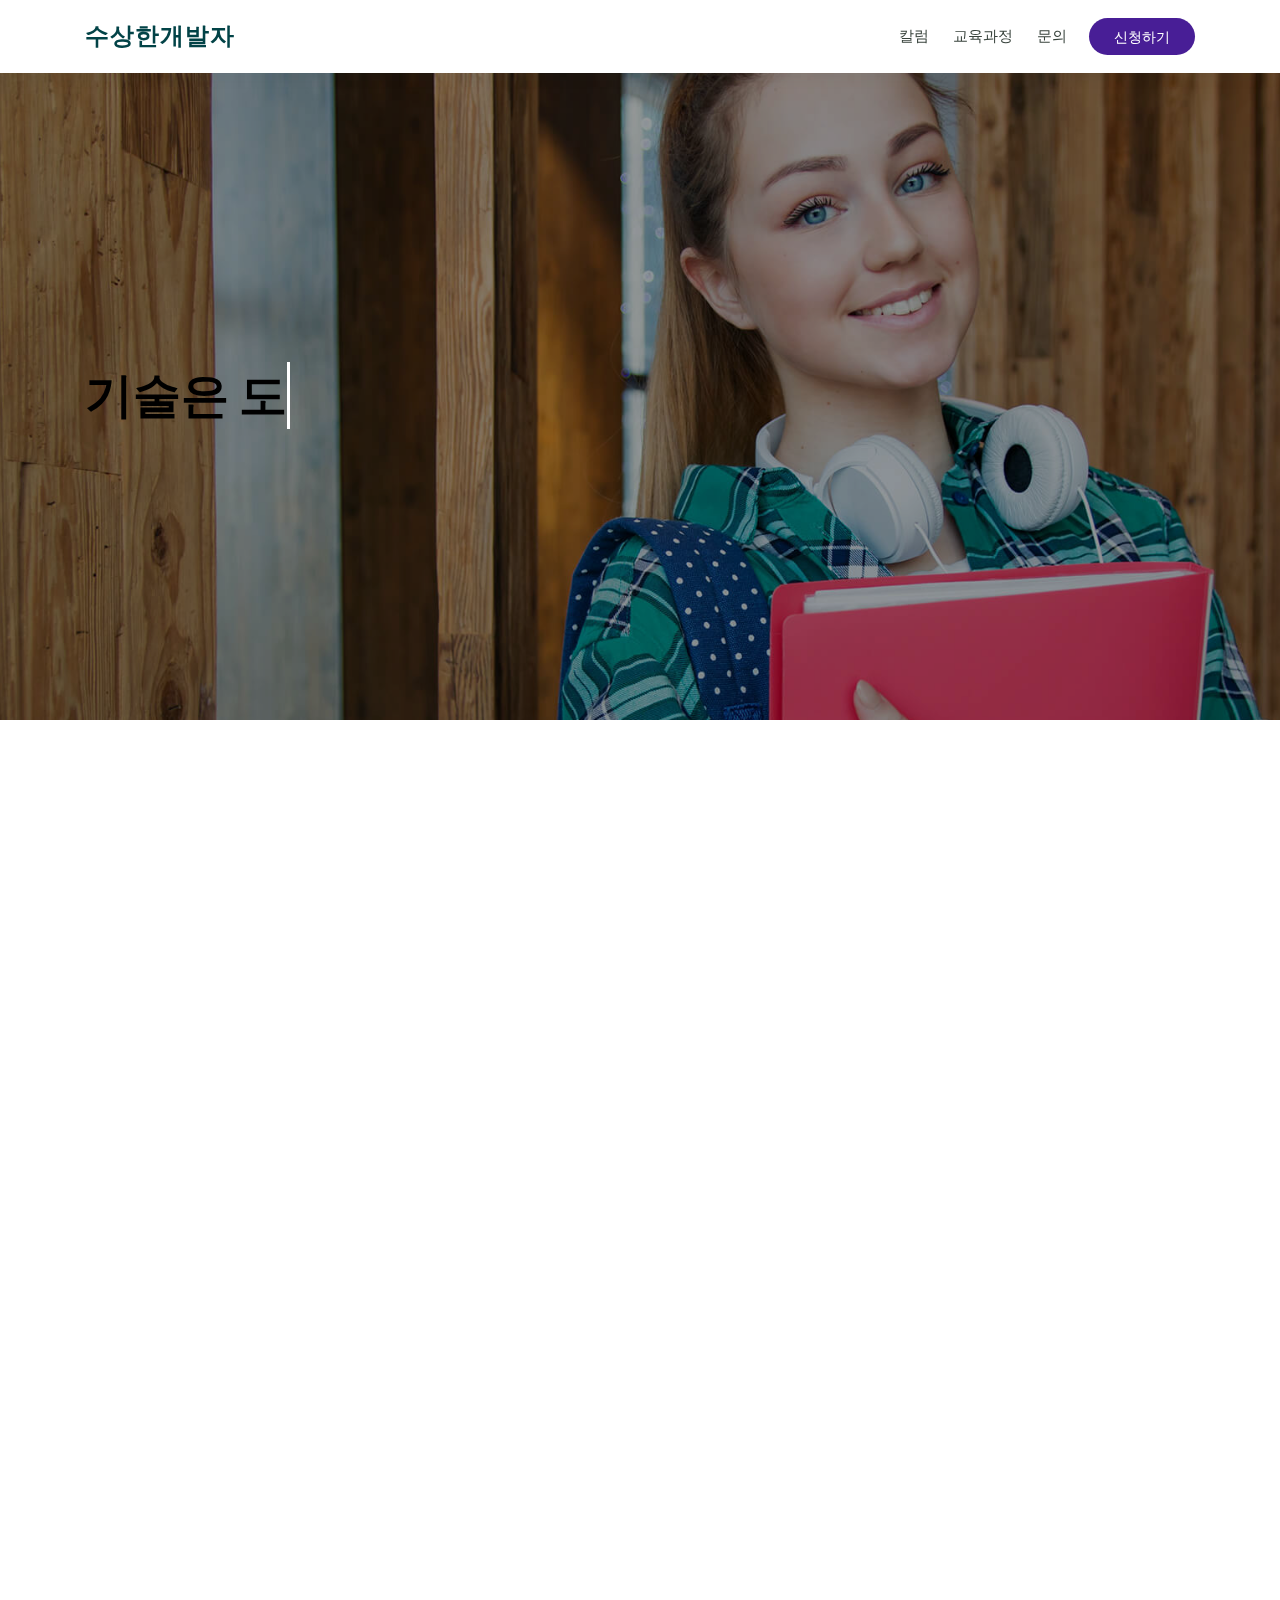
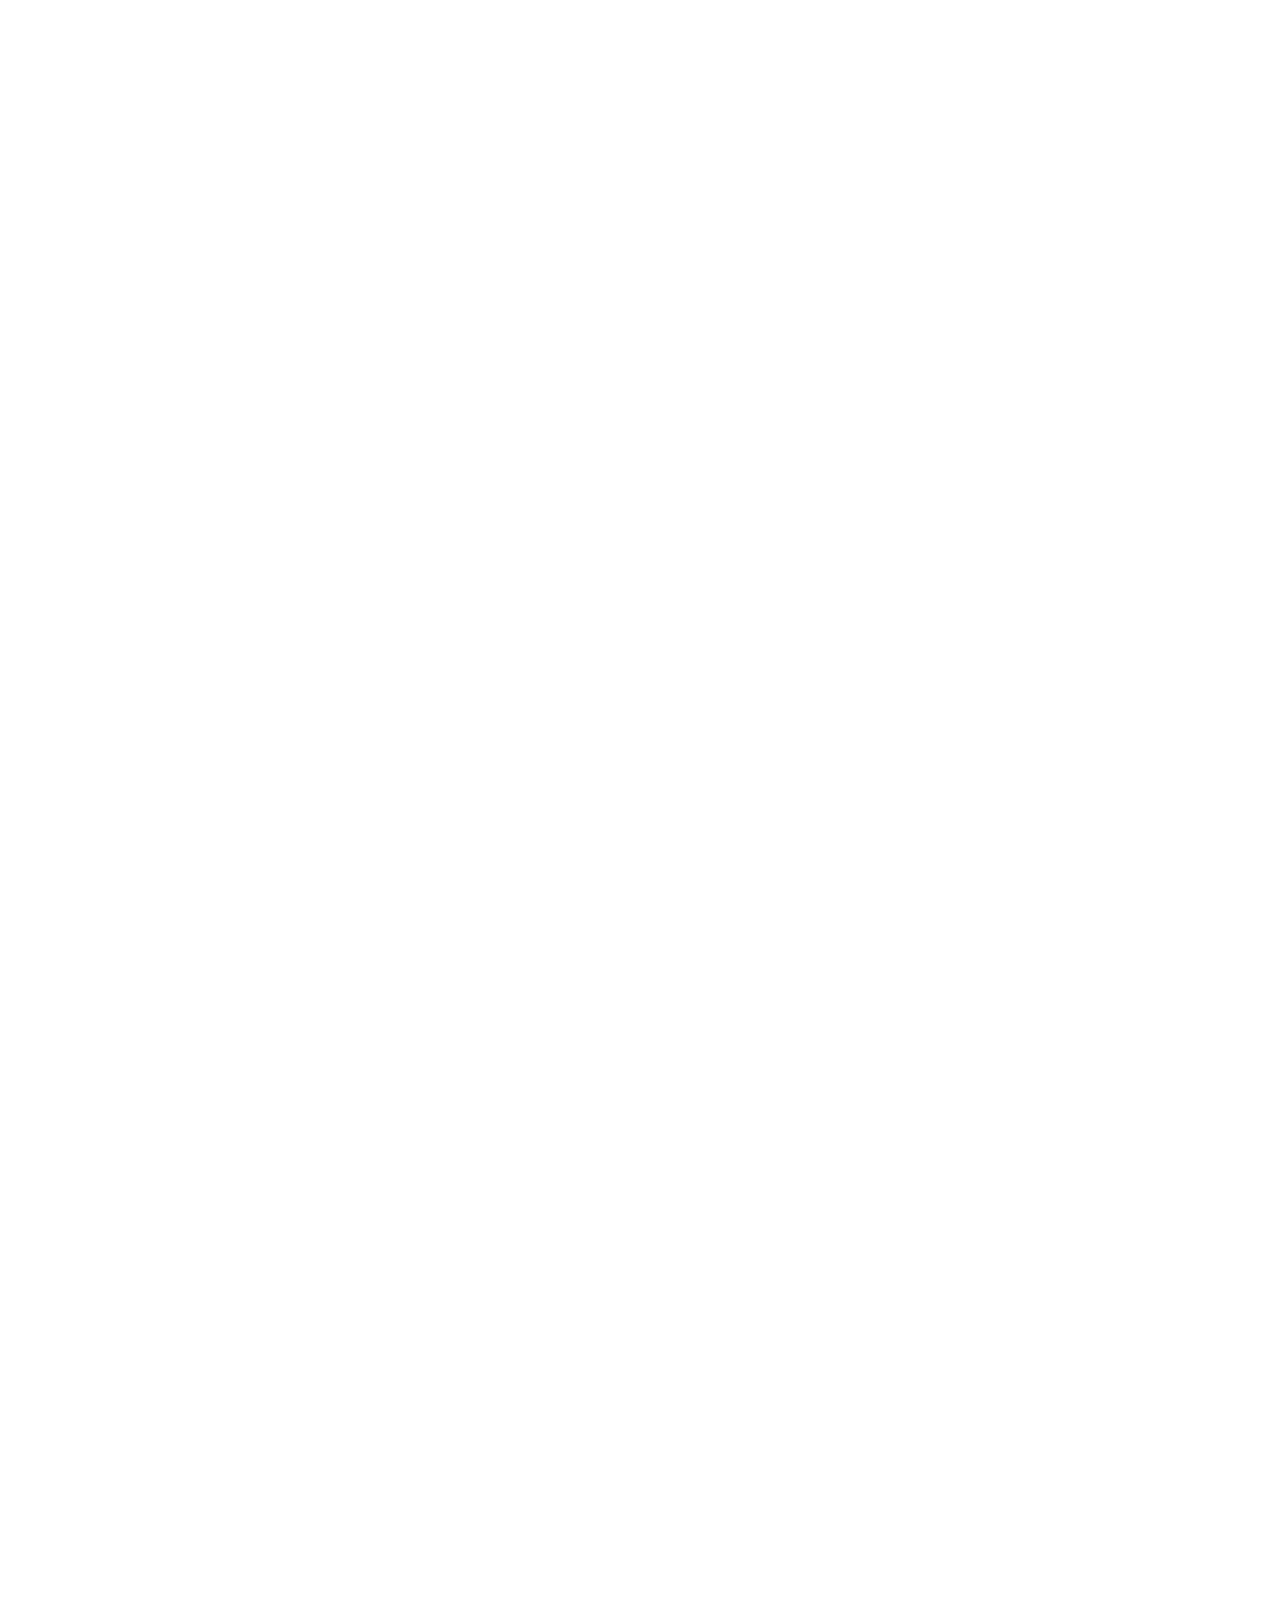
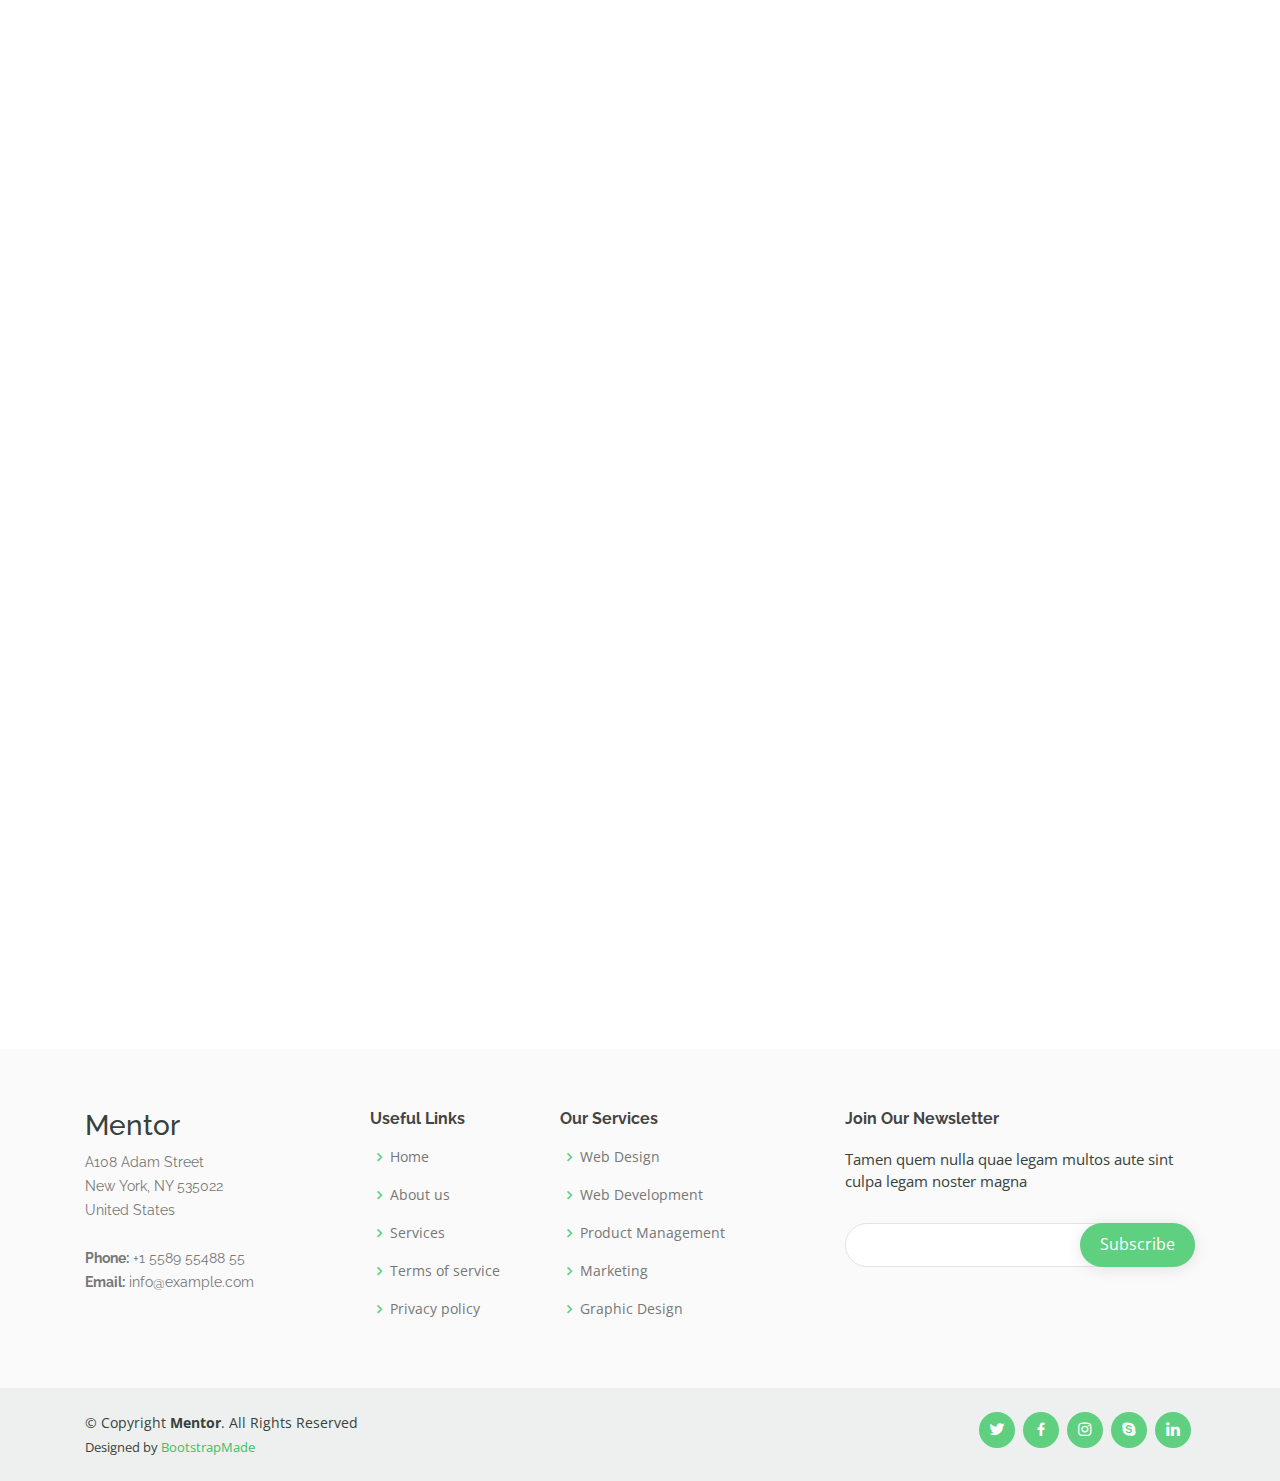
==== commit 31aef86a: "for u 섹션 추가" ====
--- a/index.html
+++ b/index.html
@@ -48,7 +48,7 @@
 
       <nav class="nav-menu d-none d-lg-block">
         <ul>
-          <li><a href="column.html">칼럼</a></li>
+          <li><a href="./column.html">칼럼</a></li>
           <li><a href="courses.html">교육과정</a></li>
           <li><a href="contact.html">문의</a></li>
 
@@ -81,7 +81,7 @@
 
         <div class="section-title">
           <h2>About</h2>
-          <p>개발에 대한 세계관부터 파악해보고 싶다면?</p>
+          <p>기술은 도구일 뿐이니까, 수상한 개발자</p>
         </div>
 
         <div class="row">
@@ -108,6 +108,113 @@
       </div>
     </section><!-- End About Section -->
 
+    <!-- ======= for u 컬럼 섹션 ======= -->
+    <section id="about" class="about">
+      <div class="container" data-aos="fade-up">
+
+        <div class="section-title">
+          <h2>for u</h2>
+          <p>이런 분들에게 추천합니다.</p>
+        </div>
+
+
+            <!-- ======= Cource Details Tabs Section ======= -->
+    <section id="cource-details-tabs" class="cource-details-tabs">
+      <div class="container" data-aos="fade-up">
+
+        <div class="row">
+          <div class="col-lg-3">
+            <ul class="nav nav-tabs flex-column">
+              <li class="nav-item">
+                <a class="nav-link active show" data-toggle="tab" href="#tab-1">Modi sit est</a>
+              </li>
+              <li class="nav-item">
+                <a class="nav-link" data-toggle="tab" href="#tab-2">Unde praesentium sed</a>
+              </li>
+              <li class="nav-item">
+                <a class="nav-link" data-toggle="tab" href="#tab-3">Pariatur explicabo vel</a>
+              </li>
+              <li class="nav-item">
+                <a class="nav-link" data-toggle="tab" href="#tab-4">Nostrum qui quasi</a>
+              </li>
+              <li class="nav-item">
+                <a class="nav-link" data-toggle="tab" href="#tab-5">Iusto ut expedita aut</a>
+              </li>
+            </ul>
+          </div>
+          <div class="col-lg-9 mt-4 mt-lg-0">
+            <div class="tab-content">
+              <div class="tab-pane active show" id="tab-1">
+                <div class="row">
+                  <div class="col-lg-8 details order-2 order-lg-1">
+                    <h3>Architecto ut aperiam autem id</h3>
+                    <p class="font-italic">Qui laudantium consequatur laborum sit qui ad sapiente dila parde sonata raqer a videna mareta paulona marka</p>
+                    <p>Et nobis maiores eius. Voluptatibus ut enim blanditiis atque harum sint. Laborum eos ipsum ipsa odit magni. Incidunt hic ut molestiae aut qui. Est repellat minima eveniet eius et quis magni nihil. Consequatur dolorem quaerat quos qui similique accusamus nostrum rem vero</p>
+                  </div>
+                  <div class="col-lg-4 text-center order-1 order-lg-2">
+                    <img src="assets/img/course-details-tab-1.png" alt="" class="img-fluid">
+                  </div>
+                </div>
+              </div>
+              <div class="tab-pane" id="tab-2">
+                <div class="row">
+                  <div class="col-lg-8 details order-2 order-lg-1">
+                    <h3>Et blanditiis nemo veritatis excepturi</h3>
+                    <p class="font-italic">Qui laudantium consequatur laborum sit qui ad sapiente dila parde sonata raqer a videna mareta paulona marka</p>
+                    <p>Ea ipsum voluptatem consequatur quis est. Illum error ullam omnis quia et reiciendis sunt sunt est. Non aliquid repellendus itaque accusamus eius et velit ipsa voluptates. Optio nesciunt eaque beatae accusamus lerode pakto madirna desera vafle de nideran pal</p>
+                  </div>
+                  <div class="col-lg-4 text-center order-1 order-lg-2">
+                    <img src="assets/img/course-details-tab-2.png" alt="" class="img-fluid">
+                  </div>
+                </div>
+              </div>
+              <div class="tab-pane" id="tab-3">
+                <div class="row">
+                  <div class="col-lg-8 details order-2 order-lg-1">
+                    <h3>Impedit facilis occaecati odio neque aperiam sit</h3>
+                    <p class="font-italic">Eos voluptatibus quo. Odio similique illum id quidem non enim fuga. Qui natus non sunt dicta dolor et. In asperiores velit quaerat perferendis aut</p>
+                    <p>Iure officiis odit rerum. Harum sequi eum illum corrupti culpa veritatis quisquam. Neque necessitatibus illo rerum eum ut. Commodi ipsam minima molestiae sed laboriosam a iste odio. Earum odit nesciunt fugiat sit ullam. Soluta et harum voluptatem optio quae</p>
+                  </div>
+                  <div class="col-lg-4 text-center order-1 order-lg-2">
+                    <img src="assets/img/course-details-tab-3.png" alt="" class="img-fluid">
+                  </div>
+                </div>
+              </div>
+              <div class="tab-pane" id="tab-4">
+                <div class="row">
+                  <div class="col-lg-8 details order-2 order-lg-1">
+                    <h3>Fuga dolores inventore laboriosam ut est accusamus laboriosam dolore</h3>
+                    <p class="font-italic">Totam aperiam accusamus. Repellat consequuntur iure voluptas iure porro quis delectus</p>
+                    <p>Eaque consequuntur consequuntur libero expedita in voluptas. Nostrum ipsam necessitatibus aliquam fugiat debitis quis velit. Eum ex maxime error in consequatur corporis atque. Eligendi asperiores sed qui veritatis aperiam quia a laborum inventore</p>
+                  </div>
+                  <div class="col-lg-4 text-center order-1 order-lg-2">
+                    <img src="assets/img/course-details-tab-4.png" alt="" class="img-fluid">
+                  </div>
+                </div>
+              </div>
+              <div class="tab-pane" id="tab-5">
+                <div class="row">
+                  <div class="col-lg-8 details order-2 order-lg-1">
+                    <h3>Est eveniet ipsam sindera pad rone matrelat sando reda</h3>
+                    <p class="font-italic">Omnis blanditiis saepe eos autem qui sunt debitis porro quia.</p>
+                    <p>Exercitationem nostrum omnis. Ut reiciendis repudiandae minus. Omnis recusandae ut non quam ut quod eius qui. Ipsum quia odit vero atque qui quibusdam amet. Occaecati sed est sint aut vitae molestiae voluptate vel</p>
+                  </div>
+                  <div class="col-lg-4 text-center order-1 order-lg-2">
+                    <img src="assets/img/course-details-tab-5.png" alt="" class="img-fluid">
+                  </div>
+                </div>
+              </div>
+            </div>
+          </div>
+        </div>
+
+      </div>
+    </section><!-- End Cource Details Tabs Section -->
+
+        
+      </div>
+    </section><!-- End for u Section -->
+
     <!-- ======= 교육소개 섹션 ======= -->
     <section id="why-us" class="why-us">
       <div class="container" data-aos="fade-up">
@@ -125,25 +232,25 @@
                 <div class="col-xl-4 d-flex align-items-stretch">
                   <div class="icon-box mt-4 mt-xl-0">
                     <i class="bx bx-receipt"></i>
-                    <h4>4주 교육</h4>
+                    <h4>AI + WEB 온라인 코스 (코스명 제작)</h4>
                     <p>프로그래밍 -> 홈페이지 제작</p>
-                    <p>일반과정은 온라인으로 진행되며 자신만의 포트폴리오를 구축해볼 수 있다.</p>
+                    <p>온라인 수강만으로 개발 세계관 파악이 가능하다는 점 강조.</p>
                   </div>
                 </div>
                 <div class="col-xl-4 d-flex align-items-stretch">
                     <div class="icon-box mt-4 mt-xl-0">
                       <i class="bx bx-cube-alt"></i>
-                      <h4><a class="" href="./courses.html">기획역량 강화</a></h4>
+                      <h4><a class="" href="./courses.html">AI + WEB + 기획 (코스명 제작)</a></h4>
                       <p>프로그래밍 -> 기획 -> 메이커스</p>
-                      <p>메이커스 과정은 플립러닝이다. 온라인 + 오프라인 형태로 앱출시까지 해보소</p>
+                      <p>개발에서 끝나는게 아니라 기획자로 메이커스 활동도 가능</p>
                     </div>
                 </div>
                 <div class="col-xl-4 d-flex align-items-stretch">
                   <div class="icon-box mt-4 mt-xl-0">
                     <i class="bx bx-cube-alt"></i>
-                    <h4><a class="" href="./courses.html">메이커스</a></h4>
-                    <p>프로그래밍 -> 기획 -> 메이커스</p>
-                    <p>메이커스 과정은 플립러닝이다. 온라인 + 오프라인 형태로 앱출시까지 해보소</p>
+                    <h4><a class="" href="./courses.html">파이썬 프로그래밍 코스</a></h4>
+                    <p>가상화폐 매매, 크롤링 등 재밌는 컨텐츠 만들어두기</p>
+                    <p>파이썬 프로그래밍을 원하시는 분들을 위한 코스</p>
                   </div>
               </div>
               </div>
